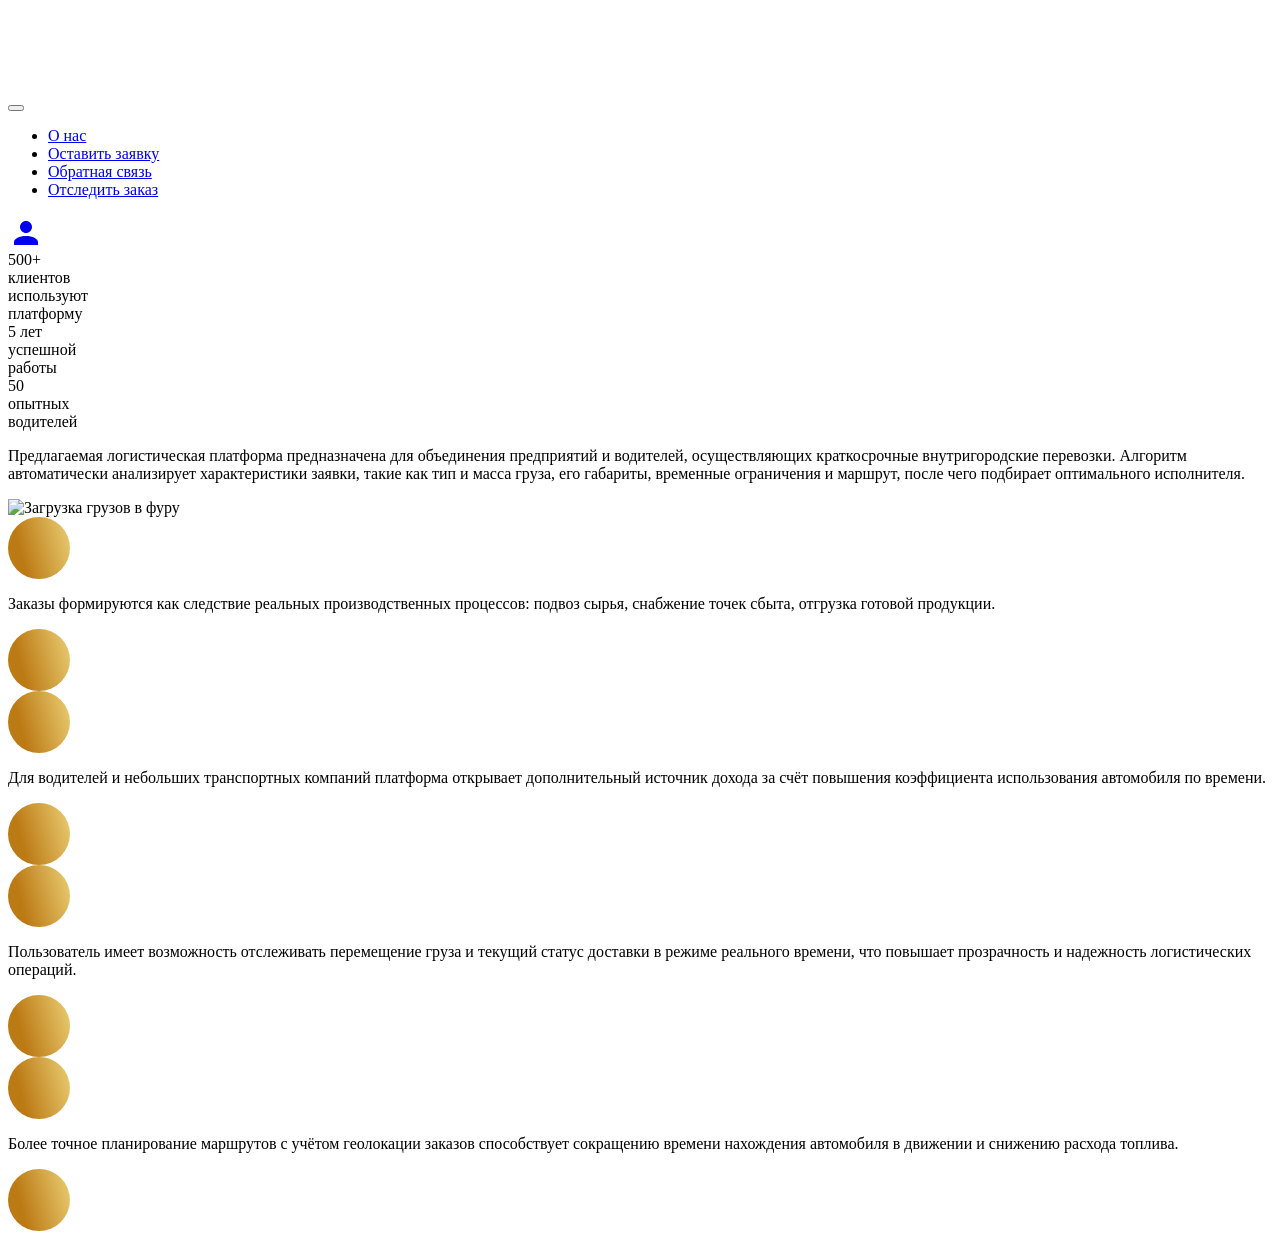
==== html/about.html @ cb7c7213 "Исправил пути к CSS файлам" ====
<base href="/smartlogistic2026/">
<!DOCTYPE html>
<html lang="ru">
<head>
    <meta charset="UTF-8">
    <meta name="viewport" content="width=device-width, initial-scale=1.0">
    <title>CityLogistics - О нас</title>
    <meta name="description" content="CityLogistics - платформа для объединения предприятий и водителей">
    <link rel="stylesheet" href="/css/style.css">
</head>
<body class="page-about">
    <!-- Шапка -->
    <div class="navbar-wrap">
        <a href="/index.html" class="navbar-logo-link">
            <div class="logo-container">
            <svg width="451" height="97" viewBox="0 0 451 97" fill="none" xmlns="http://www.w3.org/2000/svg">
<path d="M137.25 69.09C137.05 70.93 136.4 72.56 135.3 73.98C134.22 75.38 132.8 76.47 131.04 77.25C129.28 78.03 127.27 78.42 125.01 78.42C122.49 78.42 120.28 77.93 118.38 76.95C116.48 75.97 115 74.61 113.94 72.87C112.88 71.11 112.35 69.07 112.35 66.75C112.35 64.43 112.88 62.4 113.94 60.66C115 58.9 116.48 57.53 118.38 56.55C120.28 55.57 122.49 55.08 125.01 55.08C127.27 55.08 129.28 55.47 131.04 56.25C132.8 57.03 134.22 58.12 135.3 59.52C136.4 60.92 137.05 62.55 137.25 64.41H133.26C133.04 63.21 132.56 62.18 131.82 61.32C131.1 60.46 130.16 59.8 129 59.34C127.84 58.86 126.5 58.62 124.98 58.62C123.22 58.62 121.69 58.95 120.39 59.61C119.11 60.27 118.12 61.21 117.42 62.43C116.72 63.65 116.37 65.09 116.37 66.75C116.37 68.41 116.72 69.85 117.42 71.07C118.12 72.29 119.11 73.23 120.39 73.89C121.69 74.55 123.22 74.88 124.98 74.88C126.5 74.88 127.84 74.65 129 74.19C130.16 73.73 131.1 73.07 131.82 72.21C132.56 71.33 133.04 70.29 133.26 69.09H137.25ZM140.433 60.9L142.383 61.26L144.333 60.9V78H140.433V60.9ZM142.383 58.77C141.643 58.77 141.033 58.57 140.553 58.17C140.073 57.75 139.833 57.21 139.833 56.55C139.833 55.89 140.073 55.36 140.553 54.96C141.033 54.54 141.643 54.33 142.383 54.33C143.143 54.33 143.753 54.54 144.213 54.96C144.693 55.36 144.933 55.89 144.933 56.55C144.933 57.21 144.693 57.75 144.213 58.17C143.753 58.57 143.143 58.77 142.383 58.77ZM146.541 64.02V62.25L150.171 61.32L151.791 56.58H154.071V61.02H161.961V64.02H154.071V71.37C154.071 72.79 154.371 73.79 154.971 74.37C155.591 74.93 156.591 75.21 157.971 75.21C158.851 75.21 159.631 75.12 160.311 74.94C160.991 74.74 161.641 74.46 162.261 74.1V77.31C161.741 77.57 161.001 77.82 160.041 78.06C159.101 78.3 158.131 78.42 157.131 78.42C155.471 78.42 154.131 78.15 153.111 77.61C152.091 77.05 151.341 76.29 150.861 75.33C150.401 74.35 150.171 73.23 150.171 71.97V64.02H146.541ZM169.005 83.37C168.005 83.37 167.095 83.24 166.275 82.98C165.475 82.74 164.725 82.4 164.025 81.96V78.99C164.785 79.47 165.505 79.82 166.185 80.04C166.885 80.26 167.665 80.37 168.525 80.37C169.345 80.37 170.075 80.18 170.715 79.8C171.355 79.44 171.885 78.8 172.305 77.88L179.955 61.02H184.095L175.305 79.2C174.825 80.2 174.255 81 173.595 81.6C172.955 82.22 172.245 82.67 171.465 82.95C170.705 83.23 169.885 83.37 169.005 83.37ZM170.955 77.46L163.155 61.02H167.445L174.825 77.46H170.955ZM190.781 55.5V76.23L189.011 74.52H205.961V78H186.821V55.5H190.781ZM217.148 78.42C215.088 78.42 213.278 78.05 211.718 77.31C210.178 76.55 208.968 75.5 208.088 74.16C207.228 72.82 206.798 71.27 206.798 69.51C206.798 67.73 207.228 66.18 208.088 64.86C208.968 63.52 210.178 62.48 211.718 61.74C213.278 60.98 215.088 60.6 217.148 60.6C219.208 60.6 221.008 60.98 222.548 61.74C224.108 62.48 225.318 63.52 226.178 64.86C227.058 66.18 227.498 67.73 227.498 69.51C227.498 71.27 227.058 72.82 226.178 74.16C225.318 75.5 224.108 76.55 222.548 77.31C221.008 78.05 219.208 78.42 217.148 78.42ZM217.148 75.36C218.468 75.36 219.598 75.12 220.538 74.64C221.498 74.16 222.238 73.49 222.758 72.63C223.278 71.75 223.538 70.71 223.538 69.51C223.538 68.31 223.278 67.28 222.758 66.42C222.238 65.54 221.498 64.86 220.538 64.38C219.598 63.9 218.468 63.66 217.148 63.66C215.848 63.66 214.718 63.9 213.758 64.38C212.798 64.86 212.058 65.54 211.538 66.42C211.018 67.28 210.758 68.31 210.758 69.51C210.758 70.71 211.018 71.75 211.538 72.63C212.058 73.49 212.798 74.16 213.758 74.64C214.718 75.12 215.848 75.36 217.148 75.36ZM246.088 73.83V70.83L246.238 70.29V67.02L246.088 66.42V61.02H249.988V73.47C249.988 75.65 249.528 77.47 248.608 78.93C247.688 80.41 246.428 81.52 244.828 82.26C243.228 83 241.388 83.37 239.308 83.37C237.788 83.37 236.388 83.17 235.108 82.77C233.828 82.37 232.588 81.76 231.388 80.94V77.7C232.608 78.66 233.868 79.33 235.168 79.71C236.468 80.11 237.768 80.31 239.068 80.31C241.348 80.31 243.088 79.75 244.288 78.63C245.488 77.51 246.088 75.91 246.088 73.83ZM237.928 76.68C236.368 76.68 234.968 76.35 233.728 75.69C232.488 75.01 231.508 74.07 230.788 72.87C230.068 71.67 229.708 70.26 229.708 68.64C229.708 67.02 230.068 65.61 230.788 64.41C231.508 63.21 232.488 62.28 233.728 61.62C234.968 60.94 236.368 60.6 237.928 60.6C239.088 60.6 240.158 60.78 241.138 61.14C242.138 61.5 243.028 61.98 243.808 62.58C244.608 63.16 245.278 63.81 245.818 64.53C246.378 65.23 246.808 65.95 247.108 66.69C247.408 67.41 247.558 68.07 247.558 68.67C247.558 69.45 247.328 70.31 246.868 71.25C246.408 72.17 245.748 73.04 244.888 73.86C244.048 74.68 243.038 75.36 241.858 75.9C240.678 76.42 239.368 76.68 237.928 76.68ZM239.128 73.8C240.548 73.8 241.848 73.39 243.028 72.57C244.228 71.75 245.298 70.44 246.238 68.64C245.298 66.8 244.228 65.48 243.028 64.68C241.848 63.86 240.548 63.45 239.128 63.45C237.968 63.45 236.978 63.67 236.158 64.11C235.338 64.55 234.708 65.16 234.268 65.94C233.848 66.72 233.638 67.62 233.638 68.64C233.638 69.64 233.848 70.53 234.268 71.31C234.708 72.09 235.338 72.7 236.158 73.14C236.978 73.58 237.968 73.8 239.128 73.8ZM254.047 60.9L255.997 61.26L257.947 60.9V78H254.047V60.9ZM255.997 58.77C255.257 58.77 254.647 58.57 254.167 58.17C253.687 57.75 253.447 57.21 253.447 56.55C253.447 55.89 253.687 55.36 254.167 54.96C254.647 54.54 255.257 54.33 255.997 54.33C256.757 54.33 257.367 54.54 257.827 54.96C258.307 55.36 258.547 55.89 258.547 56.55C258.547 57.21 258.307 57.75 257.827 58.17C257.367 58.57 256.757 58.77 255.997 58.77ZM279.654 72.84C279.654 73.98 279.334 74.97 278.694 75.81C278.054 76.65 277.084 77.3 275.784 77.76C274.484 78.2 272.854 78.42 270.894 78.42C268.874 78.42 267.124 78.17 265.644 77.67C264.164 77.15 263.014 76.43 262.194 75.51C261.394 74.57 260.964 73.49 260.904 72.27H264.864C264.984 72.91 265.304 73.48 265.824 73.98C266.364 74.46 267.064 74.83 267.924 75.09C268.804 75.35 269.804 75.48 270.924 75.48C272.544 75.48 273.764 75.29 274.584 74.91C275.404 74.51 275.814 73.91 275.814 73.11C275.814 72.57 275.534 72.16 274.974 71.88C274.434 71.6 273.404 71.39 271.884 71.25L268.554 70.95C266.754 70.79 265.334 70.47 264.294 69.99C263.254 69.49 262.514 68.89 262.074 68.19C261.634 67.47 261.414 66.71 261.414 65.91C261.414 64.75 261.774 63.78 262.494 63C263.214 62.22 264.214 61.63 265.494 61.23C266.774 60.81 268.264 60.6 269.964 60.6C271.724 60.6 273.294 60.85 274.674 61.35C276.054 61.83 277.154 62.51 277.974 63.39C278.794 64.25 279.254 65.25 279.354 66.39H275.394C275.314 65.93 275.074 65.49 274.674 65.07C274.294 64.63 273.704 64.27 272.904 63.99C272.124 63.69 271.074 63.54 269.754 63.54C268.354 63.54 267.254 63.72 266.454 64.08C265.674 64.44 265.284 64.97 265.284 65.67C265.284 66.11 265.524 66.49 266.004 66.81C266.484 67.11 267.374 67.32 268.674 67.44L272.964 67.83C274.684 67.99 276.024 68.3 276.984 68.76C277.964 69.2 278.654 69.77 279.054 70.47C279.454 71.17 279.654 71.96 279.654 72.84ZM280.75 64.02V62.25L284.38 61.32L286 56.58H288.28V61.02H296.17V64.02H288.28V71.37C288.28 72.79 288.58 73.79 289.18 74.37C289.8 74.93 290.8 75.21 292.18 75.21C293.06 75.21 293.84 75.12 294.52 74.94C295.2 74.74 295.85 74.46 296.47 74.1V77.31C295.95 77.57 295.21 77.82 294.25 78.06C293.31 78.3 292.34 78.42 291.34 78.42C289.68 78.42 288.34 78.15 287.32 77.61C286.3 77.05 285.55 76.29 285.07 75.33C284.61 74.35 284.38 73.23 284.38 71.97V64.02H280.75ZM299.31 60.9L301.26 61.26L303.21 60.9V78H299.31V60.9ZM301.26 58.77C300.52 58.77 299.91 58.57 299.43 58.17C298.95 57.75 298.71 57.21 298.71 56.55C298.71 55.89 298.95 55.36 299.43 54.96C299.91 54.54 300.52 54.33 301.26 54.33C302.02 54.33 302.63 54.54 303.09 54.96C303.57 55.36 303.81 55.89 303.81 56.55C303.81 57.21 303.57 57.75 303.09 58.17C302.63 58.57 302.02 58.77 301.26 58.77ZM326.088 71.31C325.888 72.71 325.338 73.95 324.438 75.03C323.538 76.09 322.388 76.92 320.988 77.52C319.588 78.12 318.028 78.42 316.308 78.42C314.348 78.42 312.618 78.05 311.118 77.31C309.638 76.55 308.478 75.5 307.638 74.16C306.798 72.82 306.378 71.27 306.378 69.51C306.378 67.75 306.798 66.2 307.638 64.86C308.478 63.52 309.638 62.48 311.118 61.74C312.618 60.98 314.348 60.6 316.308 60.6C318.028 60.6 319.588 60.9 320.988 61.5C322.388 62.1 323.538 62.94 324.438 64.02C325.338 65.08 325.888 66.32 326.088 67.74H322.158C321.878 66.46 321.208 65.46 320.148 64.74C319.088 64.02 317.808 63.66 316.308 63.66C315.108 63.66 314.058 63.9 313.158 64.38C312.258 64.84 311.558 65.51 311.058 66.39C310.578 67.25 310.338 68.29 310.338 69.51C310.338 70.71 310.578 71.75 311.058 72.63C311.558 73.51 312.258 74.19 313.158 74.67C314.058 75.13 315.108 75.36 316.308 75.36C317.828 75.36 319.118 74.99 320.178 74.25C321.238 73.51 321.898 72.53 322.158 71.31H326.088ZM346.627 72.84C346.627 73.98 346.307 74.97 345.667 75.81C345.027 76.65 344.057 77.3 342.757 77.76C341.457 78.2 339.827 78.42 337.867 78.42C335.847 78.42 334.097 78.17 332.617 77.67C331.137 77.15 329.987 76.43 329.167 75.51C328.367 74.57 327.937 73.49 327.877 72.27H331.837C331.957 72.91 332.277 73.48 332.797 73.98C333.337 74.46 334.037 74.83 334.897 75.09C335.777 75.35 336.777 75.48 337.897 75.48C339.517 75.48 340.737 75.29 341.557 74.91C342.377 74.51 342.787 73.91 342.787 73.11C342.787 72.57 342.507 72.16 341.947 71.88C341.407 71.6 340.377 71.39 338.857 71.25L335.527 70.95C333.727 70.79 332.307 70.47 331.267 69.99C330.227 69.49 329.487 68.89 329.047 68.19C328.607 67.47 328.387 66.71 328.387 65.91C328.387 64.75 328.747 63.78 329.467 63C330.187 62.22 331.187 61.63 332.467 61.23C333.747 60.81 335.237 60.6 336.937 60.6C338.697 60.6 340.267 60.85 341.647 61.35C343.027 61.83 344.127 62.51 344.947 63.39C345.767 64.25 346.227 65.25 346.327 66.39H342.367C342.287 65.93 342.047 65.49 341.647 65.07C341.267 64.63 340.677 64.27 339.877 63.99C339.097 63.69 338.047 63.54 336.727 63.54C335.327 63.54 334.227 63.72 333.427 64.08C332.647 64.44 332.257 64.97 332.257 65.67C332.257 66.11 332.497 66.49 332.977 66.81C333.457 67.11 334.347 67.32 335.647 67.44L339.937 67.83C341.657 67.99 342.997 68.3 343.957 68.76C344.937 69.2 345.627 69.77 346.027 70.47C346.427 71.17 346.627 71.96 346.627 72.84Z" fill="white"/>
<path d="M2.98237 91.7576H450.017" stroke="white" stroke-width="5"/>
<path d="M406.25 80.4791C408.29 80.4791 409.938 78.8321 409.938 76.7916C409.938 74.7512 408.29 73.1041 406.25 73.1041C404.21 73.1041 402.563 74.7512 402.563 76.7916C402.563 78.8321 404.21 80.4791 406.25 80.4791ZM409.938 58.3541H403.792V64.5H414.756L409.938 58.3541ZM376.75 80.4791C378.79 80.4791 380.438 78.8321 380.438 76.7916C380.438 74.7512 378.79 73.1041 376.75 73.1041C374.71 73.1041 373.063 74.7512 373.063 76.7916C373.063 78.8321 374.71 80.4791 376.75 80.4791ZM411.167 54.6666L418.542 64.5V76.7916H413.625C413.625 80.8725 410.331 84.1666 406.25 84.1666C402.169 84.1666 398.875 80.8725 398.875 76.7916H384.125C384.125 80.8725 380.831 84.1666 376.75 84.1666C372.669 84.1666 369.375 80.8725 369.375 76.7916H364.458V49.75C364.458 47.0212 366.646 44.8333 369.375 44.8333H403.792V54.6666H411.167ZM369.375 49.75V71.875H371.243C372.595 70.3754 374.562 69.4166 376.75 69.4166C378.938 69.4166 380.905 70.3754 382.257 71.875H398.875V49.75H369.375Z" fill="white"/>
<path d="M88.2852 30.0291V22.9238C88.2854 22.5506 88.212 22.1809 88.0692 21.8361C87.9265 21.4912 87.7172 21.1778 87.4533 20.9139C87.1893 20.65 86.876 20.4407 86.5311 20.2979C86.1862 20.1552 85.8166 20.0818 85.4434 20.082H81.1799V4.45288C81.1799 4.07604 81.0302 3.71462 80.7637 3.44815C80.4973 3.18168 80.1359 3.03198 79.759 3.03198C79.3822 3.03198 79.0208 3.18168 78.7543 3.44815C78.4878 3.71462 78.3381 4.07604 78.3381 4.45288V13.7467C77.2323 12.7493 75.8836 12.0603 74.4273 11.7491C72.971 11.4378 71.4585 11.5152 70.0416 11.9734C69.1119 10.9514 67.9798 10.1341 66.7172 9.57335C65.4545 9.01262 64.089 8.72076 62.7075 8.71633C60.8235 8.71129 58.9773 9.24492 57.3865 10.2543C55.7958 11.2637 54.5267 12.7068 53.7289 14.4136C51.9275 14.5309 50.238 15.3286 49.0029 16.6451C47.7677 17.9616 47.0792 19.6984 47.0768 21.5037C47.0788 23.3875 47.8281 25.1936 49.1601 26.5256C50.4922 27.8577 52.2983 28.6069 54.1821 28.6089H71.2344V30.0306C69.7282 30.0346 68.2849 30.6347 67.2199 31.6997C66.1549 32.7647 65.5548 34.208 65.5508 35.7142V45.6612H54.1836C51.6616 45.6612 49.9201 46.9177 49.9201 49.5518V33.3195C49.9201 31.7341 49.0153 29.5228 47.9104 28.4043L37.7209 18.0799C37.2103 17.5634 36.5197 17.2644 35.7937 17.2455C35.0677 17.2266 34.3625 17.4892 33.8257 17.9783C31.8962 16.575 29.5717 15.8189 27.1858 15.8186C24.2949 15.825 21.5146 16.9297 19.4076 18.9089C18.6965 18.7434 17.9688 18.66 17.2387 18.6604C15.3035 18.6658 13.4115 19.2334 11.7928 20.294C10.1741 21.3547 8.89834 22.8628 8.12072 24.6349C6.65239 25.0724 5.36423 25.9716 4.44741 27.1991C3.53059 28.4267 3.03397 29.9171 3.03125 31.4492C3.03326 33.333 3.78249 35.1391 5.11454 36.4711C6.4466 37.8032 8.25269 38.5524 10.1365 38.5544H21.5037V51.3433H8.71484C7.20869 51.3473 5.76537 51.9474 4.70036 53.0124C3.63534 54.0774 3.03525 55.5207 3.03125 57.0269V93.9687H52.7635V54.1366C52.7635 53.3818 53.2772 52.7634 53.9017 52.7634H54.47C55.0945 52.7634 55.6053 53.3818 55.6053 54.1366V93.9687H59.8672V54.1366C59.8672 53.3818 60.381 52.7634 61.0054 52.7634H61.5738C62.1982 52.7634 62.709 53.3818 62.709 54.1366V93.9687H93.9688V35.7126C93.9648 34.2065 93.3647 32.7632 92.2996 31.6982C91.2346 30.6331 89.7913 30.0331 88.2852 30.0291ZM16.5294 85.4433C16.5286 85.8201 16.3786 86.1813 16.1121 86.4477C15.8457 86.7141 15.4846 86.8642 15.1078 86.865H10.8458C10.469 86.8642 10.1079 86.7141 9.84143 86.4477C9.575 86.1813 9.42496 85.8201 9.42416 85.4433V82.6015C9.42496 82.2247 9.575 81.8636 9.84143 81.5972C10.1079 81.3307 10.469 81.1807 10.8458 81.1799H15.1093C15.4861 81.1807 15.8472 81.3307 16.1136 81.5972C16.3801 81.8636 16.5301 82.2247 16.5309 82.6015L16.5294 85.4433ZM16.5294 74.0761C16.5286 74.4529 16.3786 74.8141 16.1121 75.0805C15.8457 75.347 15.4846 75.497 15.1078 75.4978H10.8458C10.469 75.497 10.1079 75.347 9.84143 75.0805C9.575 74.8141 9.42496 74.4529 9.42416 74.0761V71.2344C9.42496 70.8576 9.575 70.4964 9.84143 70.23C10.1079 69.9635 10.469 69.8135 10.8458 69.8127H15.1093C15.4861 69.8135 15.8472 69.9635 16.1136 70.23C16.3801 70.4964 16.5301 70.8576 16.5309 71.2344L16.5294 74.0761ZM16.5294 62.709C16.5286 63.0858 16.3786 63.4469 16.1121 63.7133C15.8457 63.9798 15.4846 64.1298 15.1078 64.1306H10.8458C10.469 64.1298 10.1079 63.9798 9.84143 63.7133C9.575 63.4469 9.42496 63.0858 9.42416 62.709V59.8672C9.42496 59.4904 9.575 59.1292 9.84143 58.8628C10.1079 58.5963 10.469 58.4463 10.8458 58.4455H15.1093C15.4861 58.4463 15.8472 58.5963 16.1136 58.8628C16.3801 59.1292 16.5301 59.4904 16.5309 59.8672L16.5294 62.709ZM10.1365 35.7126C9.02544 35.683 7.96984 35.2208 7.19447 34.4245C6.4191 33.6282 5.98522 32.5606 5.98522 31.4492C5.98522 30.3377 6.4191 29.2702 7.19447 28.4739C7.96984 27.6776 9.02544 27.2154 10.1365 27.1857H10.282C10.6091 25.5813 11.4805 24.1391 12.7488 23.1034C14.0171 22.0677 15.6043 21.502 17.2418 21.5021C18.333 21.5021 19.3545 21.7689 20.2775 22.2069C21.065 21.1092 22.1026 20.215 23.3045 19.5982C24.5064 18.9815 25.8379 18.66 27.1888 18.6604C28.8878 18.6604 30.4641 19.162 31.7933 20.0184L23.5149 28.4043C22.41 29.5228 21.5052 31.7341 21.5052 33.3195V35.7111L10.1365 35.7126ZM45.6582 85.4433C45.6574 85.8201 45.5074 86.1813 45.2409 86.4477C44.9745 86.7141 44.6133 86.8642 44.2365 86.865H27.1858C26.809 86.8642 26.4478 86.7141 26.1814 86.4477C25.9149 86.1813 25.7649 85.8201 25.7641 85.4433V82.6015C25.7649 82.2247 25.9149 81.8636 26.1814 81.5972C26.4478 81.3307 26.809 81.1807 27.1858 81.1799H44.2365C44.6133 81.1807 44.9745 81.3307 45.2409 81.5972C45.5074 81.8636 45.6574 82.2247 45.6582 82.6015V85.4433ZM45.6582 74.0761C45.6574 74.4529 45.5074 74.8141 45.2409 75.0805C44.9745 75.347 44.6133 75.497 44.2365 75.4978H27.1858C26.809 75.497 26.4478 75.347 26.1814 75.0805C25.9149 74.8141 25.7649 74.4529 25.7641 74.0761V71.2344C25.7649 70.8576 25.9149 70.4964 26.1814 70.23C26.4478 69.9635 26.809 69.8135 27.1858 69.8127H44.2365C44.6133 69.8135 44.9745 69.9635 45.2409 70.23C45.5074 70.4964 45.6574 70.8576 45.6582 71.2344V74.0761ZM45.6582 62.709C45.6574 63.0858 45.5074 63.4469 45.2409 63.7133C44.9745 63.9798 44.6133 64.1298 44.2365 64.1306H27.1858C26.809 64.1298 26.4478 63.9798 26.1814 63.7133C25.9149 63.4469 25.7649 63.0858 25.7641 62.709V59.8672C25.7649 59.4904 25.9149 59.1292 26.1814 58.8628C26.4478 58.5963 26.809 58.4463 27.1858 58.4455H44.2365C44.6133 58.4463 44.9745 58.5963 45.2409 58.8628C45.5074 59.1292 45.6574 59.4904 45.6582 59.8672V62.709ZM45.6582 51.3418C45.6574 51.7186 45.5074 52.0797 45.2409 52.3461C44.9745 52.6126 44.6133 52.7626 44.2365 52.7634H27.1858C26.809 52.7626 26.4478 52.6126 26.1814 52.3461C25.9149 52.0797 25.7649 51.7186 25.7641 51.3418V48.5C25.7649 48.1232 25.9149 47.762 26.1814 47.4956C26.4478 47.2292 26.809 47.0791 27.1858 47.0783H44.2365C44.6133 47.0791 44.9745 47.2292 45.2409 47.4956C45.5074 47.762 45.6574 48.1232 45.6582 48.5V51.3418ZM45.6582 39.9746C45.6574 40.3514 45.5074 40.7125 45.2409 40.979C44.9745 41.2454 44.6133 41.3954 44.2365 41.3962H27.1858C26.809 41.3954 26.4478 41.2454 26.1814 40.979C25.9149 40.7125 25.7649 40.3514 25.7641 39.9746V37.1328C25.7649 36.756 25.9149 36.3948 26.1814 36.1284C26.4478 35.862 26.809 35.7119 27.1858 35.7111H44.2365C44.6133 35.7119 44.9745 35.862 45.2409 36.1284C45.5074 36.3948 45.6574 36.756 45.6582 37.1328V39.9746ZM54.1836 25.7656C53.0725 25.736 52.0169 25.2738 51.2416 24.4775C50.4662 23.6811 50.0323 22.6136 50.0323 21.5021C50.0323 20.3907 50.4662 19.3231 51.2416 18.5268C52.0169 17.7305 53.0725 17.2683 54.1836 17.2387C54.7277 17.2387 55.24 17.3493 55.7189 17.5358C56.2585 14.1498 59.173 11.5551 62.709 11.5551C64.0581 11.5575 65.3786 11.9446 66.5155 12.6711C67.6525 13.3975 68.5586 14.4331 69.1277 15.6564C70.1248 14.845 71.3705 14.4009 72.656 14.3984C74.1634 14.3984 75.6091 14.9972 76.6749 16.0631C77.7408 17.129 78.3396 18.5746 78.3396 20.082H74.0762C73.3226 20.0824 72.6 20.3819 72.0672 20.9148C71.5343 21.4476 71.2348 22.1702 71.2344 22.9238V25.7656H54.1836ZM77.6288 88.2851C77.628 88.6619 77.478 89.0231 77.2115 89.2895C76.9451 89.5559 76.5839 89.706 76.2071 89.7068H71.9437C71.5669 89.706 71.2057 89.5559 70.9393 89.2895C70.6729 89.0231 70.5228 88.6619 70.522 88.2851V85.4433C70.5228 85.0665 70.6729 84.7054 70.9393 84.439C71.2057 84.1725 71.5669 84.0225 71.9437 84.0217H76.2071C76.5839 84.0225 76.9451 84.1725 77.2115 84.439C77.478 84.7054 77.628 85.0665 77.6288 85.4433V88.2851ZM77.6288 78.3396C77.628 78.7164 77.478 79.0775 77.2115 79.344C76.9451 79.6104 76.5839 79.7605 76.2071 79.7613H71.9437C71.5669 79.7605 71.2057 79.6104 70.9393 79.344C70.6729 79.0775 70.5228 78.7164 70.522 78.3396V75.4978C70.5228 75.121 70.6729 74.7599 70.9393 74.4934C71.2057 74.227 71.5669 74.077 71.9437 74.0761H76.2071C76.5839 74.077 76.9451 74.227 77.2115 74.4934C77.478 74.7599 77.628 75.121 77.6288 75.4978V78.3396ZM77.6288 68.3926C77.628 68.7694 77.478 69.1305 77.2115 69.3969C76.9451 69.6634 76.5839 69.8134 76.2071 69.8142H71.9437C71.5669 69.8134 71.2057 69.6634 70.9393 69.3969C70.6729 69.1305 70.5228 68.7694 70.522 68.3926V65.5508C70.5228 65.174 70.6729 64.8128 70.9393 64.5464C71.2057 64.2799 71.5669 64.1299 71.9437 64.1291H76.2071C76.5839 64.1299 76.9451 64.2799 77.2115 64.5464C77.478 64.8128 77.628 65.174 77.6288 65.5508V68.3926ZM77.6288 58.447C77.628 58.8238 77.478 59.185 77.2115 59.4514C76.9451 59.7178 76.5839 59.8679 76.2071 59.8687H71.9437C71.5669 59.8679 71.2057 59.7178 70.9393 59.4514C70.6729 59.185 70.5228 58.8238 70.522 58.447V55.6052C70.5228 55.2284 70.6729 54.8673 70.9393 54.6008C71.2057 54.3344 71.5669 54.1844 71.9437 54.1836H76.2071C76.5839 54.1844 76.9451 54.3344 77.2115 54.6008C77.478 54.8673 77.628 55.2284 77.6288 55.6052V58.447ZM77.6288 48.5C77.628 48.8768 77.478 49.2379 77.2115 49.5044C76.9451 49.7708 76.5839 49.9208 76.2071 49.9216H71.9437C71.5669 49.9208 71.2057 49.7708 70.9393 49.5044C70.6729 49.2379 70.5228 48.8768 70.522 48.5V45.6582C70.5228 45.2814 70.6729 44.9202 70.9393 44.6538C71.2057 44.3874 71.5669 44.2373 71.9437 44.2365H76.2071C76.5839 44.2373 76.9451 44.3874 77.2115 44.6538C77.478 44.9202 77.628 45.2814 77.6288 45.6582V48.5ZM77.6288 38.5544C77.628 38.9312 77.478 39.2924 77.2115 39.5588C76.9451 39.8253 76.5839 39.9753 76.2071 39.9761H71.9437C71.5669 39.9753 71.2057 39.8253 70.9393 39.5588C70.6729 39.2924 70.5228 38.9312 70.522 38.5544V35.7126C70.5228 35.3358 70.6729 34.9747 70.9393 34.7083C71.2057 34.4418 71.5669 34.2918 71.9437 34.291H76.2071C76.5839 34.2918 76.9451 34.4418 77.2115 34.7083C77.478 34.9747 77.628 35.3358 77.6288 35.7126V38.5544ZM88.996 88.2851C88.9952 88.6619 88.8451 89.0231 88.5787 89.2895C88.3123 89.5559 87.9511 89.706 87.5743 89.7068H83.3109C82.9341 89.706 82.5729 89.5559 82.3065 89.2895C82.0401 89.0231 81.89 88.6619 81.8892 88.2851V85.4433C81.89 85.0665 82.0401 84.7054 82.3065 84.439C82.5729 84.1725 82.9341 84.0225 83.3109 84.0217H87.5743C87.9511 84.0225 88.3123 84.1725 88.5787 84.439C88.8451 84.7054 88.9952 85.0665 88.996 85.4433V88.2851ZM88.996 78.3396C88.9952 78.7164 88.8451 79.0775 88.5787 79.344C88.3123 79.6104 87.9511 79.7605 87.5743 79.7613H83.3109C82.9341 79.7605 82.5729 79.6104 82.3065 79.344C82.0401 79.0775 81.89 78.7164 81.8892 78.3396V75.4978C81.89 75.121 82.0401 74.7599 82.3065 74.4934C82.5729 74.227 82.9341 74.077 83.3109 74.0761H87.5743C87.9511 74.077 88.3123 74.227 88.5787 74.4934C88.8451 74.7599 88.9952 75.121 88.996 75.4978V78.3396ZM88.996 68.3926C88.9952 68.7694 88.8451 69.1305 88.5787 69.3969C88.3123 69.6634 87.9511 69.8134 87.5743 69.8142H83.3109C82.9341 69.8134 82.5729 69.6634 82.3065 69.3969C82.0401 69.1305 81.89 68.7694 81.8892 68.3926V65.5508C81.89 65.174 82.0401 64.8128 82.3065 64.5464C82.5729 64.2799 82.9341 64.1299 83.3109 64.1291H87.5743C87.9511 64.1299 88.3123 64.2799 88.5787 64.5464C88.8451 64.8128 88.9952 65.174 88.996 65.5508V68.3926ZM88.996 58.447C88.9952 58.8238 88.8451 59.185 88.5787 59.4514C88.3123 59.7178 87.9511 59.8679 87.5743 59.8687H83.3109C82.9341 59.8679 82.5729 59.7178 82.3065 59.4514C82.0401 59.185 81.89 58.8238 81.8892 58.447V55.6052C81.89 55.2284 82.0401 54.8673 82.3065 54.6008C82.5729 54.3344 82.9341 54.1844 83.3109 54.1836H87.5743C87.9511 54.1844 88.3123 54.3344 88.5787 54.6008C88.8451 54.8673 88.9952 55.2284 88.996 55.6052V58.447ZM88.996 48.5C88.9952 48.8768 88.8451 49.2379 88.5787 49.5044C88.3123 49.7708 87.9511 49.9208 87.5743 49.9216H83.3109C82.9341 49.9208 82.5729 49.7708 82.3065 49.5044C82.0401 49.2379 81.89 48.8768 81.8892 48.5V45.6582C81.89 45.2814 82.0401 44.9202 82.3065 44.6538C82.5729 44.3874 82.9341 44.2373 83.3109 44.2365H87.5743C87.9511 44.2373 88.3123 44.3874 88.5787 44.6538C88.8451 44.9202 88.9952 45.2814 88.996 45.6582V48.5ZM88.996 38.5544C88.9952 38.9312 88.8451 39.2924 88.5787 39.5588C88.3123 39.8253 87.9511 39.9753 87.5743 39.9761H83.3109C82.9341 39.9753 82.5729 39.8253 82.3065 39.5588C82.0401 39.2924 81.89 38.9312 81.8892 38.5544V35.7126C81.89 35.3358 82.0401 34.9747 82.3065 34.7083C82.5729 34.4418 82.9341 34.2918 83.3109 34.291H87.5743C87.9511 34.2918 88.3123 34.4418 88.5787 34.7083C88.8451 34.9747 88.9952 35.3358 88.996 35.7126V38.5544Z" fill="white"/>
</svg>
            </div>
        </a>
          <button class="burger-menu" id="burgerButton" aria-label="Меню">
    <span></span>
    <span></span>
    <span></span>
  </button>
        <nav class="navbar" id="navbar">
            <div class="container">
                <ul class="navbar-menu">
                         

                <li><a href="/html/about.html" class="active">О нас</a></li>
                    <li><a href="/html/order.html">Оставить заявку</a></li>
          <li><a href="/html/information.html">Обратная связь</a></li>                    <li><a href="/html/order-status.html">Отследить заказ</a></li>
                </ul>
                <a href="/html/profile.html" class="navbar-profile">
                    <svg width="36" height="36" viewBox="0 0 36 36" fill="none">
                        <path d="M18 6C19.5913 6 21.1174 6.63214 22.2426 7.75736C23.3679 8.88258 24 10.4087 24 12C24 13.5913 23.3679 15.1174 22.2426 16.2426C21.1174 17.3679 19.5913 18 18 18C16.4087 18 14.8826 17.3679 13.7574 16.2426C12.6321 15.1174 12 13.5913 12 12C12 10.4087 12.6321 8.88258 13.7574 7.75736C14.8826 6.63214 16.4087 6 18 6ZM18 21C24.63 21 30 23.685 30 27V30H6V27C6 23.685 11.37 21 18 21Z" fill="currentColor"/>
                    </svg>
                </a>
            </div>
        </nav>
    </div>

    <!-- Основной контент -->
    <main class="page-about">
        <div class="about-container">
            <!-- Заголовок -->
            <div class="about-header">
                <div class="about-logo-section">
                    <!-- Блок статистики -->
                    <div class="stats-block">
                        <div class="stat-item">
                            <div class="stat-number">500+</div>
                            <div class="stat-text">клиентов<br>используют<br>платформу</div>
                        </div>
                        <div class="stat-item">
                            <div class="stat-number">5 лет</div>
                            <div class="stat-text">успешной<br>работы</div>
                        </div>
                        <div class="stat-item">
                            <div class="stat-number">50</div>
                            <div class="stat-text">опытных<br>водителей</div>
                        </div>
                    </div>
                </div>

                <div class="about-description">
                    <p>
                        Предлагаемая логистическая платформа предназначена для объединения предприятий и водителей, осуществляющих краткосрочные внутригородские перевозки. Алгоритм автоматически анализирует характеристики заявки, такие как тип и масса груза, его габариты, временные ограничения и маршрут, после чего подбирает оптимального исполнителя.
                    </p>
                </div>
            </div>

            <!-- Основной контент с изображением и карточками -->
            <div class="about-content">
                <!-- Центральное изображение -->
                <div class="central-image">
                    <img src="/img/image copy.png" alt="Загрузка грузов в фуру">
                </div>

                <!-- Карточки -->
                <div class="feature-cards-wrapper">
                    <!-- Карточка 1 - Слева -->
                    <div class="feature-card feature-card-1">
                        <div class="yellow-circle"><svg width="62" height="62" viewBox="0 0 62 62" fill="none" xmlns="http://www.w3.org/2000/svg">
<circle cx="31" cy="31" r="31" fill="url(#paint0_linear_4_46)"/>
<defs>
<linearGradient id="paint0_linear_4_46" x1="98.5" y1="41" x2="20" y2="62" gradientUnits="userSpaceOnUse">
<stop stop-color="#FFF49F"/>
<stop offset="1" stop-color="#BC7A15"/>
</linearGradient>
</defs>
</svg>
</div>
                        <p>
                            Заказы формируются как следствие реальных производственных процессов: подвоз сырья, снабжение точек сбыта, отгрузка готовой продукции.
                        </p>
                        <div class="plus-button">
                            <div class="yellow-circle-small"><svg width="62" height="62" viewBox="0 0 62 62" fill="none" xmlns="http://www.w3.org/2000/svg">
<circle cx="31" cy="31" r="31" fill="url(#paint0_linear_4_46)"/>
<defs>
<linearGradient id="paint0_linear_4_46" x1="98.5" y1="41" x2="20" y2="62" gradientUnits="userSpaceOnUse">
<stop stop-color="#FFF49F"/>
<stop offset="1" stop-color="#BC7A15"/>
</linearGradient>
</defs>
</svg>
</div>
                        </div>
                    </div>

                    <!-- Карточка 2 - Справа вверху -->
                    <div class="feature-card feature-card-2">
                        <div class="yellow-circle"><svg width="62" height="62" viewBox="0 0 62 62" fill="none" xmlns="http://www.w3.org/2000/svg">
<circle cx="31" cy="31" r="31" fill="url(#paint0_linear_4_46)"/>
<defs>
<linearGradient id="paint0_linear_4_46" x1="98.5" y1="41" x2="20" y2="62" gradientUnits="userSpaceOnUse">
<stop stop-color="#FFF49F"/>
<stop offset="1" stop-color="#BC7A15"/>
</linearGradient>
</defs>
</svg>
</div>
                        <p>
                            Для водителей и небольших транспортных компаний платформа открывает дополнительный источник дохода за счёт повышения коэффициента использования автомобиля по времени.
                        </p>
                        <div class="plus-button">
                            <div class="yellow-circle-small"><svg width="62" height="62" viewBox="0 0 62 62" fill="none" xmlns="http://www.w3.org/2000/svg">
<circle cx="31" cy="31" r="31" fill="url(#paint0_linear_4_46)"/>
<defs>
<linearGradient id="paint0_linear_4_46" x1="98.5" y1="41" x2="20" y2="62" gradientUnits="userSpaceOnUse">
<stop stop-color="#FFF49F"/>
<stop offset="1" stop-color="#BC7A15"/>
</linearGradient>
</defs>
</svg>
</div>
                        </div>
                    </div>

                    <!-- Карточка 3 - Снизу по центру -->
                    <div class="feature-card feature-card-3">
                        <div class="yellow-circle"><svg width="62" height="62" viewBox="0 0 62 62" fill="none" xmlns="http://www.w3.org/2000/svg">
<circle cx="31" cy="31" r="31" fill="url(#paint0_linear_4_46)"/>
<defs>
<linearGradient id="paint0_linear_4_46" x1="98.5" y1="41" x2="20" y2="62" gradientUnits="userSpaceOnUse">
<stop stop-color="#FFF49F"/>
<stop offset="1" stop-color="#BC7A15"/>
</linearGradient>
</defs>
</svg>
</div>
                        <p>
                            Пользователь имеет возможность отслеживать перемещение груза и текущий статус доставки в режиме реального времени, что повышает прозрачность и надежность логистических операций.
                        </p>
                        <div class="plus-button">
                            <div class="yellow-circle-small"><svg width="62" height="62" viewBox="0 0 62 62" fill="none" xmlns="http://www.w3.org/2000/svg">
<circle cx="31" cy="31" r="31" fill="url(#paint0_linear_4_46)"/>
<defs>
<linearGradient id="paint0_linear_4_46" x1="98.5" y1="41" x2="20" y2="62" gradientUnits="userSpaceOnUse">
<stop stop-color="#FFF49F"/>
<stop offset="1" stop-color="#BC7A15"/>
</linearGradient>
</defs>
</svg>
</div>
                        </div>
                    </div>

                    <!-- Карточка 4 - Справа внизу -->
                    <div class="feature-card feature-card-4">
                        <div class="yellow-circle"><svg width="62" height="62" viewBox="0 0 62 62" fill="none" xmlns="http://www.w3.org/2000/svg">
<circle cx="31" cy="31" r="31" fill="url(#paint0_linear_4_46)"/>
<defs>
<linearGradient id="paint0_linear_4_46" x1="98.5" y1="41" x2="20" y2="62" gradientUnits="userSpaceOnUse">
<stop stop-color="#FFF49F"/>
<stop offset="1" stop-color="#BC7A15"/>
</linearGradient>
</defs>
</svg>
</div>
                        <p>
                            Более точное планирование маршрутов с учётом геолокации заказов способствует сокращению времени нахождения автомобиля в движении и снижению расхода топлива.
                        </p>
                        <div class="plus-button">
                            <div class="yellow-circle-small"><svg width="62" height="62" viewBox="0 0 62 62" fill="none" xmlns="http://www.w3.org/2000/svg">
<circle cx="31" cy="31" r="31" fill="url(#paint0_linear_4_46)"/>
<defs>
<linearGradient id="paint0_linear_4_46" x1="98.5" y1="41" x2="20" y2="62" gradientUnits="userSpaceOnUse">
<stop stop-color="#FFF49F"/>
<stop offset="1" stop-color="#BC7A15"/>
</linearGradient>
</defs>
</svg>
</div>
                        </div>
                    </div>
                </div>
            </div>
        </div>
    </main>
    <script src="/js/script.js"></script>
    <script src="/js/burger.js"></script>
</body>
</html>
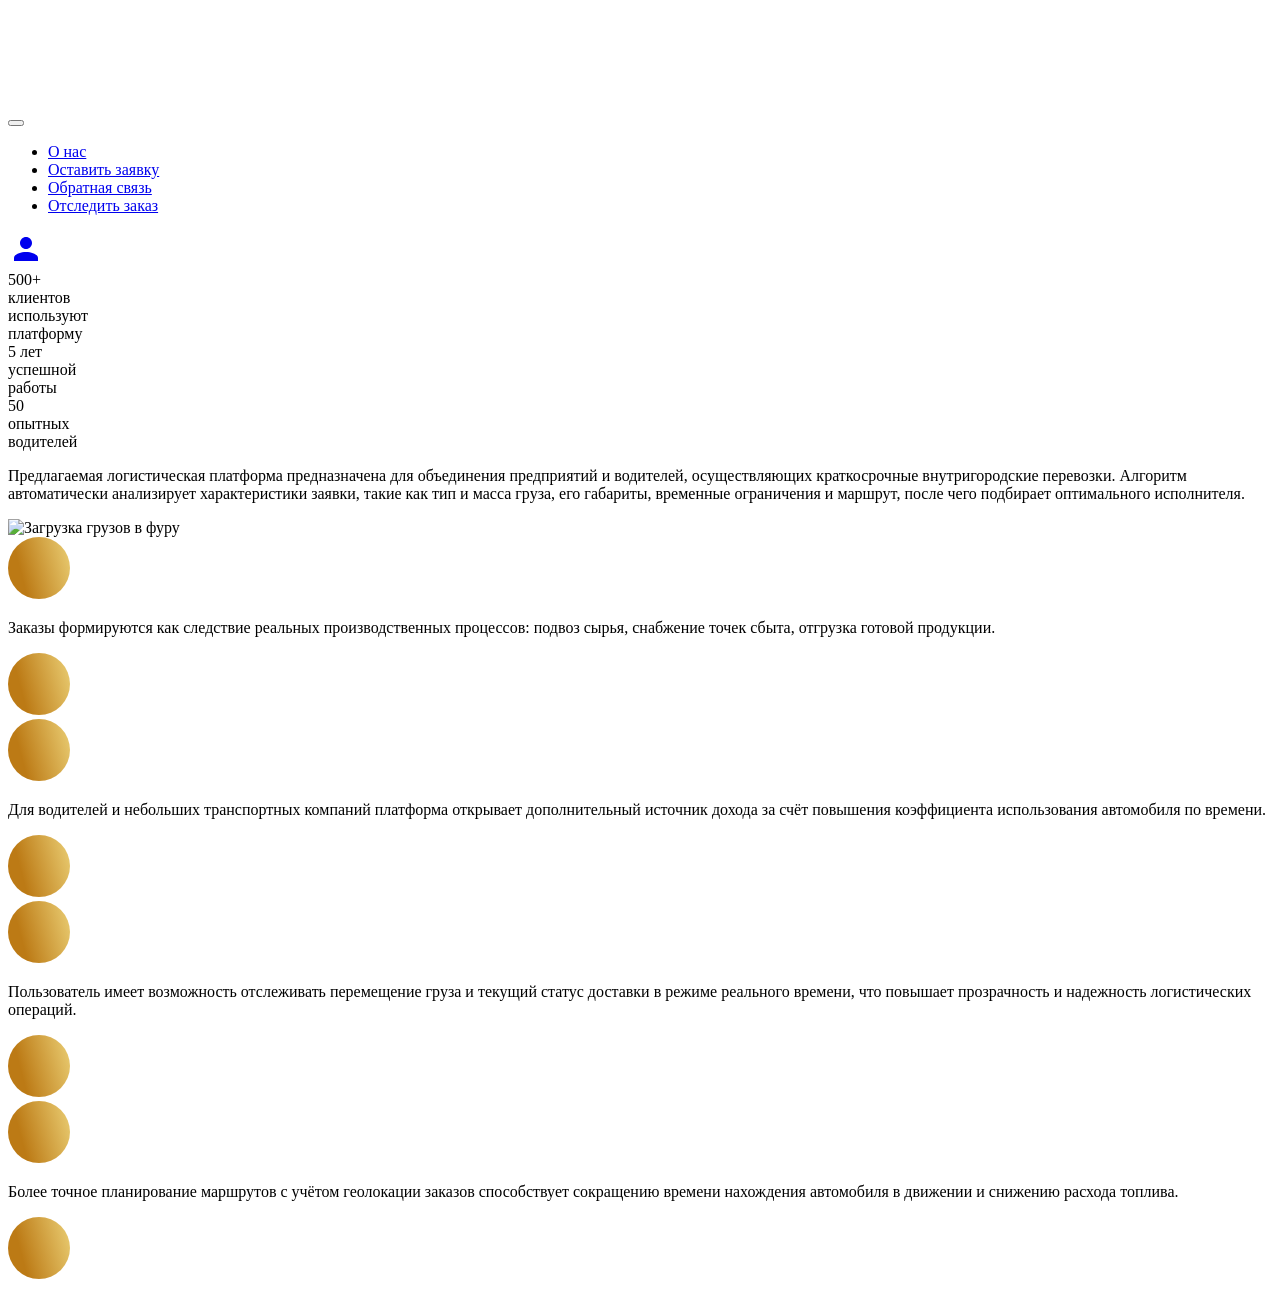
==== commit f2d277c7: "Исправил пути к CSS файлам 2" ====
--- a/html/about.html
+++ b/html/about.html
@@ -1,7 +1,7 @@
-<base href="/smartlogistic2026/">
 <!DOCTYPE html>
 <html lang="ru">
 <head>
+    <base href="/smartlogistic2026/">
     <meta charset="UTF-8">
     <meta name="viewport" content="width=device-width, initial-scale=1.0">
     <title>CityLogistics - О нас</title>
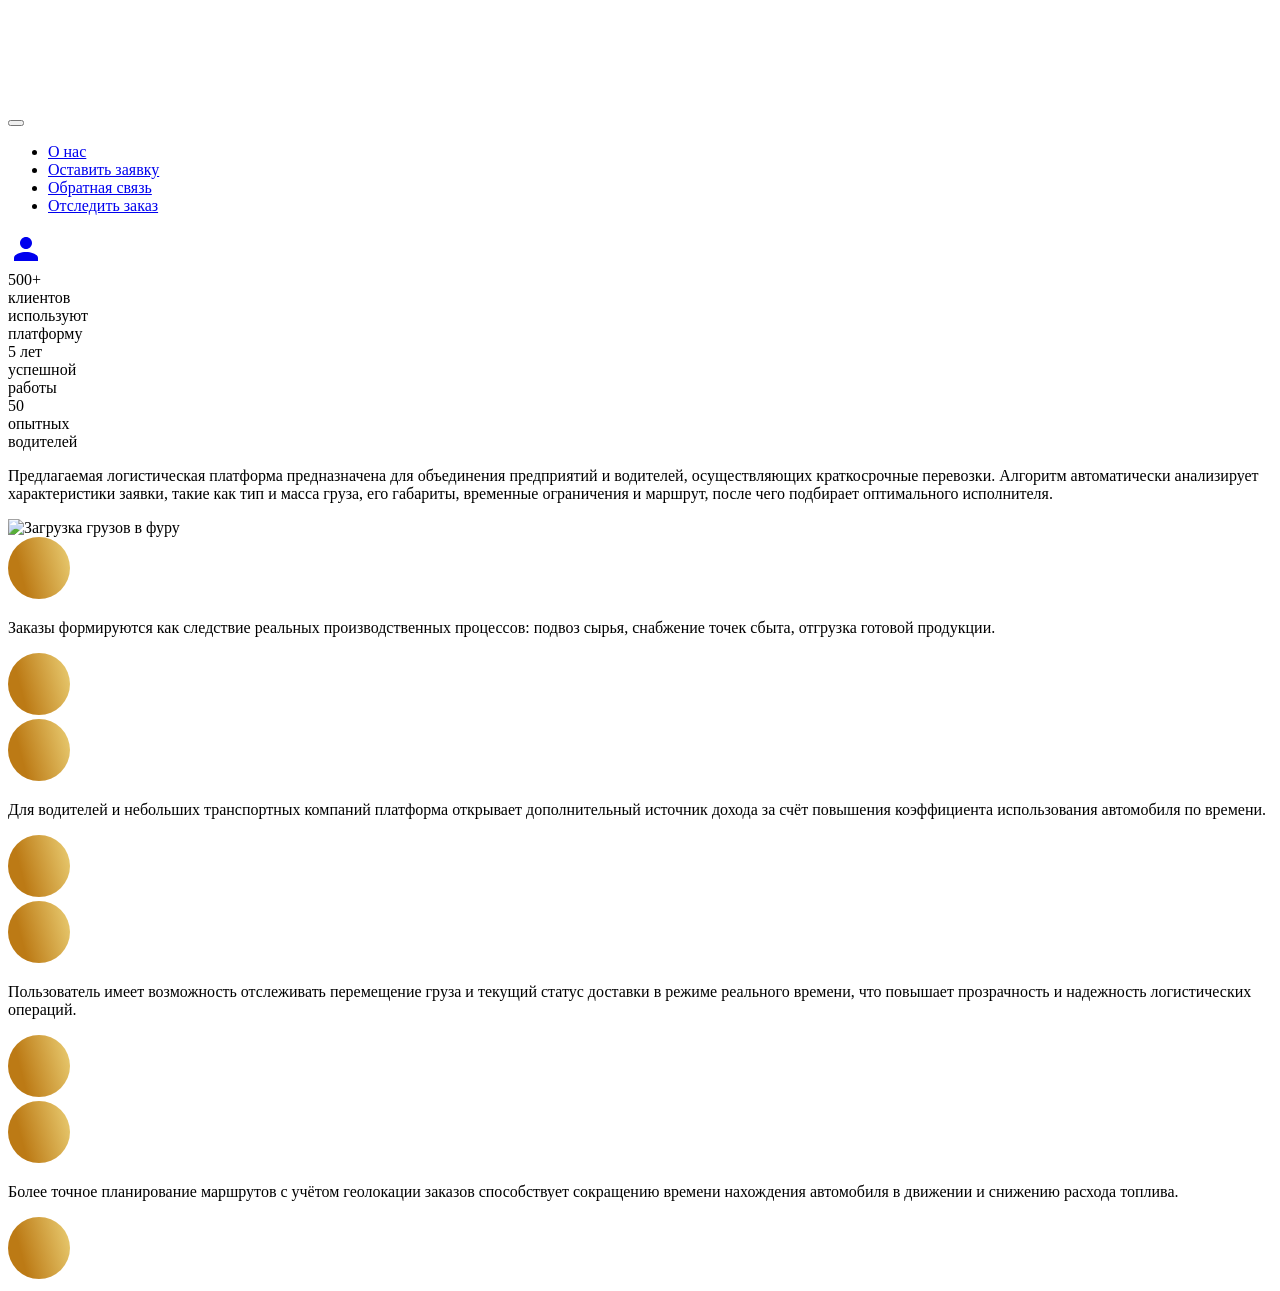
==== commit 1c1b9136: "Исправил пути к CSS файлам11" ====
--- a/html/about.html
+++ b/html/about.html
@@ -1,17 +1,17 @@
 <!DOCTYPE html>
 <html lang="ru">
 <head>
-    <base href="/smartlogistic2026/">
+
     <meta charset="UTF-8">
     <meta name="viewport" content="width=device-width, initial-scale=1.0">
     <title>CityLogistics - О нас</title>
     <meta name="description" content="CityLogistics - платформа для объединения предприятий и водителей">
-    <link rel="stylesheet" href="/css/style.css">
+    <link rel="stylesheet" href="css/style.css">
 </head>
 <body class="page-about">
     <!-- Шапка -->
     <div class="navbar-wrap">
-        <a href="/index.html" class="navbar-logo-link">
+        <a href="index.html" class="navbar-logo-link">
             <div class="logo-container">
             <svg width="451" height="97" viewBox="0 0 451 97" fill="none" xmlns="http://www.w3.org/2000/svg">
 <path d="M137.25 69.09C137.05 70.93 136.4 72.56 135.3 73.98C134.22 75.38 132.8 76.47 131.04 77.25C129.28 78.03 127.27 78.42 125.01 78.42C122.49 78.42 120.28 77.93 118.38 76.95C116.48 75.97 115 74.61 113.94 72.87C112.88 71.11 112.35 69.07 112.35 66.75C112.35 64.43 112.88 62.4 113.94 60.66C115 58.9 116.48 57.53 118.38 56.55C120.28 55.57 122.49 55.08 125.01 55.08C127.27 55.08 129.28 55.47 131.04 56.25C132.8 57.03 134.22 58.12 135.3 59.52C136.4 60.92 137.05 62.55 137.25 64.41H133.26C133.04 63.21 132.56 62.18 131.82 61.32C131.1 60.46 130.16 59.8 129 59.34C127.84 58.86 126.5 58.62 124.98 58.62C123.22 58.62 121.69 58.95 120.39 59.61C119.11 60.27 118.12 61.21 117.42 62.43C116.72 63.65 116.37 65.09 116.37 66.75C116.37 68.41 116.72 69.85 117.42 71.07C118.12 72.29 119.11 73.23 120.39 73.89C121.69 74.55 123.22 74.88 124.98 74.88C126.5 74.88 127.84 74.65 129 74.19C130.16 73.73 131.1 73.07 131.82 72.21C132.56 71.33 133.04 70.29 133.26 69.09H137.25ZM140.433 60.9L142.383 61.26L144.333 60.9V78H140.433V60.9ZM142.383 58.77C141.643 58.77 141.033 58.57 140.553 58.17C140.073 57.75 139.833 57.21 139.833 56.55C139.833 55.89 140.073 55.36 140.553 54.96C141.033 54.54 141.643 54.33 142.383 54.33C143.143 54.33 143.753 54.54 144.213 54.96C144.693 55.36 144.933 55.89 144.933 56.55C144.933 57.21 144.693 57.75 144.213 58.17C143.753 58.57 143.143 58.77 142.383 58.77ZM146.541 64.02V62.25L150.171 61.32L151.791 56.58H154.071V61.02H161.961V64.02H154.071V71.37C154.071 72.79 154.371 73.79 154.971 74.37C155.591 74.93 156.591 75.21 157.971 75.21C158.851 75.21 159.631 75.12 160.311 74.94C160.991 74.74 161.641 74.46 162.261 74.1V77.31C161.741 77.57 161.001 77.82 160.041 78.06C159.101 78.3 158.131 78.42 157.131 78.42C155.471 78.42 154.131 78.15 153.111 77.61C152.091 77.05 151.341 76.29 150.861 75.33C150.401 74.35 150.171 73.23 150.171 71.97V64.02H146.541ZM169.005 83.37C168.005 83.37 167.095 83.24 166.275 82.98C165.475 82.74 164.725 82.4 164.025 81.96V78.99C164.785 79.47 165.505 79.82 166.185 80.04C166.885 80.26 167.665 80.37 168.525 80.37C169.345 80.37 170.075 80.18 170.715 79.8C171.355 79.44 171.885 78.8 172.305 77.88L179.955 61.02H184.095L175.305 79.2C174.825 80.2 174.255 81 173.595 81.6C172.955 82.22 172.245 82.67 171.465 82.95C170.705 83.23 169.885 83.37 169.005 83.37ZM170.955 77.46L163.155 61.02H167.445L174.825 77.46H170.955ZM190.781 55.5V76.23L189.011 74.52H205.961V78H186.821V55.5H190.781ZM217.148 78.42C215.088 78.42 213.278 78.05 211.718 77.31C210.178 76.55 208.968 75.5 208.088 74.16C207.228 72.82 206.798 71.27 206.798 69.51C206.798 67.73 207.228 66.18 208.088 64.86C208.968 63.52 210.178 62.48 211.718 61.74C213.278 60.98 215.088 60.6 217.148 60.6C219.208 60.6 221.008 60.98 222.548 61.74C224.108 62.48 225.318 63.52 226.178 64.86C227.058 66.18 227.498 67.73 227.498 69.51C227.498 71.27 227.058 72.82 226.178 74.16C225.318 75.5 224.108 76.55 222.548 77.31C221.008 78.05 219.208 78.42 217.148 78.42ZM217.148 75.36C218.468 75.36 219.598 75.12 220.538 74.64C221.498 74.16 222.238 73.49 222.758 72.63C223.278 71.75 223.538 70.71 223.538 69.51C223.538 68.31 223.278 67.28 222.758 66.42C222.238 65.54 221.498 64.86 220.538 64.38C219.598 63.9 218.468 63.66 217.148 63.66C215.848 63.66 214.718 63.9 213.758 64.38C212.798 64.86 212.058 65.54 211.538 66.42C211.018 67.28 210.758 68.31 210.758 69.51C210.758 70.71 211.018 71.75 211.538 72.63C212.058 73.49 212.798 74.16 213.758 74.64C214.718 75.12 215.848 75.36 217.148 75.36ZM246.088 73.83V70.83L246.238 70.29V67.02L246.088 66.42V61.02H249.988V73.47C249.988 75.65 249.528 77.47 248.608 78.93C247.688 80.41 246.428 81.52 244.828 82.26C243.228 83 241.388 83.37 239.308 83.37C237.788 83.37 236.388 83.17 235.108 82.77C233.828 82.37 232.588 81.76 231.388 80.94V77.7C232.608 78.66 233.868 79.33 235.168 79.71C236.468 80.11 237.768 80.31 239.068 80.31C241.348 80.31 243.088 79.75 244.288 78.63C245.488 77.51 246.088 75.91 246.088 73.83ZM237.928 76.68C236.368 76.68 234.968 76.35 233.728 75.69C232.488 75.01 231.508 74.07 230.788 72.87C230.068 71.67 229.708 70.26 229.708 68.64C229.708 67.02 230.068 65.61 230.788 64.41C231.508 63.21 232.488 62.28 233.728 61.62C234.968 60.94 236.368 60.6 237.928 60.6C239.088 60.6 240.158 60.78 241.138 61.14C242.138 61.5 243.028 61.98 243.808 62.58C244.608 63.16 245.278 63.81 245.818 64.53C246.378 65.23 246.808 65.95 247.108 66.69C247.408 67.41 247.558 68.07 247.558 68.67C247.558 69.45 247.328 70.31 246.868 71.25C246.408 72.17 245.748 73.04 244.888 73.86C244.048 74.68 243.038 75.36 241.858 75.9C240.678 76.42 239.368 76.68 237.928 76.68ZM239.128 73.8C240.548 73.8 241.848 73.39 243.028 72.57C244.228 71.75 245.298 70.44 246.238 68.64C245.298 66.8 244.228 65.48 243.028 64.68C241.848 63.86 240.548 63.45 239.128 63.45C237.968 63.45 236.978 63.67 236.158 64.11C235.338 64.55 234.708 65.16 234.268 65.94C233.848 66.72 233.638 67.62 233.638 68.64C233.638 69.64 233.848 70.53 234.268 71.31C234.708 72.09 235.338 72.7 236.158 73.14C236.978 73.58 237.968 73.8 239.128 73.8ZM254.047 60.9L255.997 61.26L257.947 60.9V78H254.047V60.9ZM255.997 58.77C255.257 58.77 254.647 58.57 254.167 58.17C253.687 57.75 253.447 57.21 253.447 56.55C253.447 55.89 253.687 55.36 254.167 54.96C254.647 54.54 255.257 54.33 255.997 54.33C256.757 54.33 257.367 54.54 257.827 54.96C258.307 55.36 258.547 55.89 258.547 56.55C258.547 57.21 258.307 57.75 257.827 58.17C257.367 58.57 256.757 58.77 255.997 58.77ZM279.654 72.84C279.654 73.98 279.334 74.97 278.694 75.81C278.054 76.65 277.084 77.3 275.784 77.76C274.484 78.2 272.854 78.42 270.894 78.42C268.874 78.42 267.124 78.17 265.644 77.67C264.164 77.15 263.014 76.43 262.194 75.51C261.394 74.57 260.964 73.49 260.904 72.27H264.864C264.984 72.91 265.304 73.48 265.824 73.98C266.364 74.46 267.064 74.83 267.924 75.09C268.804 75.35 269.804 75.48 270.924 75.48C272.544 75.48 273.764 75.29 274.584 74.91C275.404 74.51 275.814 73.91 275.814 73.11C275.814 72.57 275.534 72.16 274.974 71.88C274.434 71.6 273.404 71.39 271.884 71.25L268.554 70.95C266.754 70.79 265.334 70.47 264.294 69.99C263.254 69.49 262.514 68.89 262.074 68.19C261.634 67.47 261.414 66.71 261.414 65.91C261.414 64.75 261.774 63.78 262.494 63C263.214 62.22 264.214 61.63 265.494 61.23C266.774 60.81 268.264 60.6 269.964 60.6C271.724 60.6 273.294 60.85 274.674 61.35C276.054 61.83 277.154 62.51 277.974 63.39C278.794 64.25 279.254 65.25 279.354 66.39H275.394C275.314 65.93 275.074 65.49 274.674 65.07C274.294 64.63 273.704 64.27 272.904 63.99C272.124 63.69 271.074 63.54 269.754 63.54C268.354 63.54 267.254 63.72 266.454 64.08C265.674 64.44 265.284 64.97 265.284 65.67C265.284 66.11 265.524 66.49 266.004 66.81C266.484 67.11 267.374 67.32 268.674 67.44L272.964 67.83C274.684 67.99 276.024 68.3 276.984 68.76C277.964 69.2 278.654 69.77 279.054 70.47C279.454 71.17 279.654 71.96 279.654 72.84ZM280.75 64.02V62.25L284.38 61.32L286 56.58H288.28V61.02H296.17V64.02H288.28V71.37C288.28 72.79 288.58 73.79 289.18 74.37C289.8 74.93 290.8 75.21 292.18 75.21C293.06 75.21 293.84 75.12 294.52 74.94C295.2 74.74 295.85 74.46 296.47 74.1V77.31C295.95 77.57 295.21 77.82 294.25 78.06C293.31 78.3 292.34 78.42 291.34 78.42C289.68 78.42 288.34 78.15 287.32 77.61C286.3 77.05 285.55 76.29 285.07 75.33C284.61 74.35 284.38 73.23 284.38 71.97V64.02H280.75ZM299.31 60.9L301.26 61.26L303.21 60.9V78H299.31V60.9ZM301.26 58.77C300.52 58.77 299.91 58.57 299.43 58.17C298.95 57.75 298.71 57.21 298.71 56.55C298.71 55.89 298.95 55.36 299.43 54.96C299.91 54.54 300.52 54.33 301.26 54.33C302.02 54.33 302.63 54.54 303.09 54.96C303.57 55.36 303.81 55.89 303.81 56.55C303.81 57.21 303.57 57.75 303.09 58.17C302.63 58.57 302.02 58.77 301.26 58.77ZM326.088 71.31C325.888 72.71 325.338 73.95 324.438 75.03C323.538 76.09 322.388 76.92 320.988 77.52C319.588 78.12 318.028 78.42 316.308 78.42C314.348 78.42 312.618 78.05 311.118 77.31C309.638 76.55 308.478 75.5 307.638 74.16C306.798 72.82 306.378 71.27 306.378 69.51C306.378 67.75 306.798 66.2 307.638 64.86C308.478 63.52 309.638 62.48 311.118 61.74C312.618 60.98 314.348 60.6 316.308 60.6C318.028 60.6 319.588 60.9 320.988 61.5C322.388 62.1 323.538 62.94 324.438 64.02C325.338 65.08 325.888 66.32 326.088 67.74H322.158C321.878 66.46 321.208 65.46 320.148 64.74C319.088 64.02 317.808 63.66 316.308 63.66C315.108 63.66 314.058 63.9 313.158 64.38C312.258 64.84 311.558 65.51 311.058 66.39C310.578 67.25 310.338 68.29 310.338 69.51C310.338 70.71 310.578 71.75 311.058 72.63C311.558 73.51 312.258 74.19 313.158 74.67C314.058 75.13 315.108 75.36 316.308 75.36C317.828 75.36 319.118 74.99 320.178 74.25C321.238 73.51 321.898 72.53 322.158 71.31H326.088ZM346.627 72.84C346.627 73.98 346.307 74.97 345.667 75.81C345.027 76.65 344.057 77.3 342.757 77.76C341.457 78.2 339.827 78.42 337.867 78.42C335.847 78.42 334.097 78.17 332.617 77.67C331.137 77.15 329.987 76.43 329.167 75.51C328.367 74.57 327.937 73.49 327.877 72.27H331.837C331.957 72.91 332.277 73.48 332.797 73.98C333.337 74.46 334.037 74.83 334.897 75.09C335.777 75.35 336.777 75.48 337.897 75.48C339.517 75.48 340.737 75.29 341.557 74.91C342.377 74.51 342.787 73.91 342.787 73.11C342.787 72.57 342.507 72.16 341.947 71.88C341.407 71.6 340.377 71.39 338.857 71.25L335.527 70.95C333.727 70.79 332.307 70.47 331.267 69.99C330.227 69.49 329.487 68.89 329.047 68.19C328.607 67.47 328.387 66.71 328.387 65.91C328.387 64.75 328.747 63.78 329.467 63C330.187 62.22 331.187 61.63 332.467 61.23C333.747 60.81 335.237 60.6 336.937 60.6C338.697 60.6 340.267 60.85 341.647 61.35C343.027 61.83 344.127 62.51 344.947 63.39C345.767 64.25 346.227 65.25 346.327 66.39H342.367C342.287 65.93 342.047 65.49 341.647 65.07C341.267 64.63 340.677 64.27 339.877 63.99C339.097 63.69 338.047 63.54 336.727 63.54C335.327 63.54 334.227 63.72 333.427 64.08C332.647 64.44 332.257 64.97 332.257 65.67C332.257 66.11 332.497 66.49 332.977 66.81C333.457 67.11 334.347 67.32 335.647 67.44L339.937 67.83C341.657 67.99 342.997 68.3 343.957 68.76C344.937 69.2 345.627 69.77 346.027 70.47C346.427 71.17 346.627 71.96 346.627 72.84Z" fill="white"/>
@@ -31,11 +31,11 @@
                 <ul class="navbar-menu">
                          
 
-                <li><a href="/html/about.html" class="active">О нас</a></li>
-                    <li><a href="/html/order.html">Оставить заявку</a></li>
-          <li><a href="/html/information.html">Обратная связь</a></li>                    <li><a href="/html/order-status.html">Отследить заказ</a></li>
+                <li><a href="html/about.html" class="active">О нас</a></li>
+                    <li><a href="html/order.html">Оставить заявку</a></li>
+          <li><a href="html/information.html">Обратная связь</a></li>                    <li><a href="html/order-status.html">Отследить заказ</a></li>
                 </ul>
-                <a href="/html/profile.html" class="navbar-profile">
+                <a href="html/profile.html" class="navbar-profile">
                     <svg width="36" height="36" viewBox="0 0 36 36" fill="none">
                         <path d="M18 6C19.5913 6 21.1174 6.63214 22.2426 7.75736C23.3679 8.88258 24 10.4087 24 12C24 13.5913 23.3679 15.1174 22.2426 16.2426C21.1174 17.3679 19.5913 18 18 18C16.4087 18 14.8826 17.3679 13.7574 16.2426C12.6321 15.1174 12 13.5913 12 12C12 10.4087 12.6321 8.88258 13.7574 7.75736C14.8826 6.63214 16.4087 6 18 6ZM18 21C24.63 21 30 23.685 30 27V30H6V27C6 23.685 11.37 21 18 21Z" fill="currentColor"/>
                     </svg>
@@ -69,7 +69,7 @@
 
                 <div class="about-description">
                     <p>
-                        Предлагаемая логистическая платформа предназначена для объединения предприятий и водителей, осуществляющих краткосрочные внутригородские перевозки. Алгоритм автоматически анализирует характеристики заявки, такие как тип и масса груза, его габариты, временные ограничения и маршрут, после чего подбирает оптимального исполнителя.
+                        Предлагаемая логистическая платформа предназначена для объединения предприятий и водителей, осуществляющих краткосрочные перевозки. Алгоритм автоматически анализирует характеристики заявки, такие как тип и масса груза, его габариты, временные ограничения и маршрут, после чего подбирает оптимального исполнителя.
                     </p>
                 </div>
             </div>
@@ -78,7 +78,7 @@
             <div class="about-content">
                 <!-- Центральное изображение -->
                 <div class="central-image">
-                    <img src="/img/image copy.png" alt="Загрузка грузов в фуру">
+                    <img src="img/image copy.png" alt="Загрузка грузов в фуру">
                 </div>
 
                 <!-- Карточки -->
@@ -202,7 +202,7 @@
             </div>
         </div>
     </main>
-    <script src="/js/script.js"></script>
-    <script src="/js/burger.js"></script>
+    <script src="js/script.js"></script>
+    <script src="js/burger.js"></script>
 </body>
 </html>
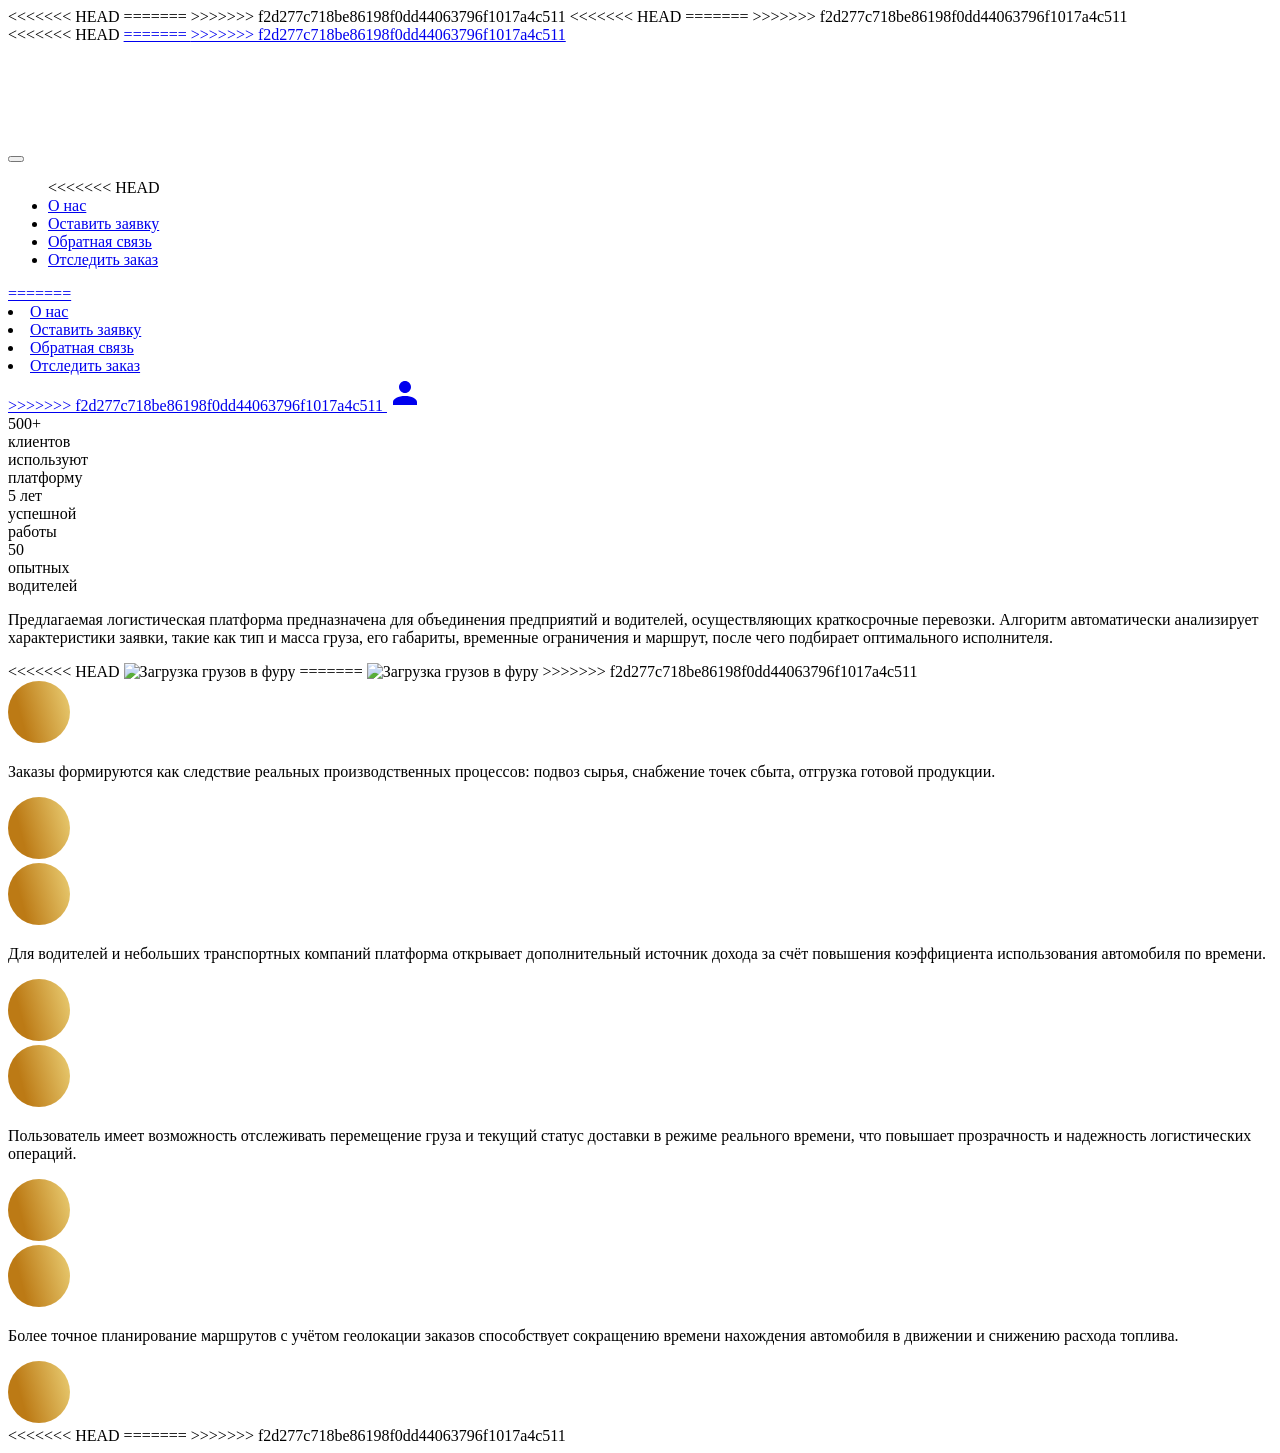
==== commit 7507dd1d: "Новая чистая версия сайта" ====
--- a/html/about.html
+++ b/html/about.html
@@ -1,17 +1,29 @@
 <!DOCTYPE html>
 <html lang="ru">
 <head>
-
+<<<<<<< HEAD
+
+=======
+    <base href="/smartlogistic2026/">
+>>>>>>> f2d277c718be86198f0dd44063796f1017a4c511
     <meta charset="UTF-8">
     <meta name="viewport" content="width=device-width, initial-scale=1.0">
     <title>CityLogistics - О нас</title>
     <meta name="description" content="CityLogistics - платформа для объединения предприятий и водителей">
+<<<<<<< HEAD
     <link rel="stylesheet" href="css/style.css">
+=======
+    <link rel="stylesheet" href="/css/style.css">
+>>>>>>> f2d277c718be86198f0dd44063796f1017a4c511
 </head>
 <body class="page-about">
     <!-- Шапка -->
     <div class="navbar-wrap">
+<<<<<<< HEAD
         <a href="index.html" class="navbar-logo-link">
+=======
+        <a href="/index.html" class="navbar-logo-link">
+>>>>>>> f2d277c718be86198f0dd44063796f1017a4c511
             <div class="logo-container">
             <svg width="451" height="97" viewBox="0 0 451 97" fill="none" xmlns="http://www.w3.org/2000/svg">
 <path d="M137.25 69.09C137.05 70.93 136.4 72.56 135.3 73.98C134.22 75.38 132.8 76.47 131.04 77.25C129.28 78.03 127.27 78.42 125.01 78.42C122.49 78.42 120.28 77.93 118.38 76.95C116.48 75.97 115 74.61 113.94 72.87C112.88 71.11 112.35 69.07 112.35 66.75C112.35 64.43 112.88 62.4 113.94 60.66C115 58.9 116.48 57.53 118.38 56.55C120.28 55.57 122.49 55.08 125.01 55.08C127.27 55.08 129.28 55.47 131.04 56.25C132.8 57.03 134.22 58.12 135.3 59.52C136.4 60.92 137.05 62.55 137.25 64.41H133.26C133.04 63.21 132.56 62.18 131.82 61.32C131.1 60.46 130.16 59.8 129 59.34C127.84 58.86 126.5 58.62 124.98 58.62C123.22 58.62 121.69 58.95 120.39 59.61C119.11 60.27 118.12 61.21 117.42 62.43C116.72 63.65 116.37 65.09 116.37 66.75C116.37 68.41 116.72 69.85 117.42 71.07C118.12 72.29 119.11 73.23 120.39 73.89C121.69 74.55 123.22 74.88 124.98 74.88C126.5 74.88 127.84 74.65 129 74.19C130.16 73.73 131.1 73.07 131.82 72.21C132.56 71.33 133.04 70.29 133.26 69.09H137.25ZM140.433 60.9L142.383 61.26L144.333 60.9V78H140.433V60.9ZM142.383 58.77C141.643 58.77 141.033 58.57 140.553 58.17C140.073 57.75 139.833 57.21 139.833 56.55C139.833 55.89 140.073 55.36 140.553 54.96C141.033 54.54 141.643 54.33 142.383 54.33C143.143 54.33 143.753 54.54 144.213 54.96C144.693 55.36 144.933 55.89 144.933 56.55C144.933 57.21 144.693 57.75 144.213 58.17C143.753 58.57 143.143 58.77 142.383 58.77ZM146.541 64.02V62.25L150.171 61.32L151.791 56.58H154.071V61.02H161.961V64.02H154.071V71.37C154.071 72.79 154.371 73.79 154.971 74.37C155.591 74.93 156.591 75.21 157.971 75.21C158.851 75.21 159.631 75.12 160.311 74.94C160.991 74.74 161.641 74.46 162.261 74.1V77.31C161.741 77.57 161.001 77.82 160.041 78.06C159.101 78.3 158.131 78.42 157.131 78.42C155.471 78.42 154.131 78.15 153.111 77.61C152.091 77.05 151.341 76.29 150.861 75.33C150.401 74.35 150.171 73.23 150.171 71.97V64.02H146.541ZM169.005 83.37C168.005 83.37 167.095 83.24 166.275 82.98C165.475 82.74 164.725 82.4 164.025 81.96V78.99C164.785 79.47 165.505 79.82 166.185 80.04C166.885 80.26 167.665 80.37 168.525 80.37C169.345 80.37 170.075 80.18 170.715 79.8C171.355 79.44 171.885 78.8 172.305 77.88L179.955 61.02H184.095L175.305 79.2C174.825 80.2 174.255 81 173.595 81.6C172.955 82.22 172.245 82.67 171.465 82.95C170.705 83.23 169.885 83.37 169.005 83.37ZM170.955 77.46L163.155 61.02H167.445L174.825 77.46H170.955ZM190.781 55.5V76.23L189.011 74.52H205.961V78H186.821V55.5H190.781ZM217.148 78.42C215.088 78.42 213.278 78.05 211.718 77.31C210.178 76.55 208.968 75.5 208.088 74.16C207.228 72.82 206.798 71.27 206.798 69.51C206.798 67.73 207.228 66.18 208.088 64.86C208.968 63.52 210.178 62.48 211.718 61.74C213.278 60.98 215.088 60.6 217.148 60.6C219.208 60.6 221.008 60.98 222.548 61.74C224.108 62.48 225.318 63.52 226.178 64.86C227.058 66.18 227.498 67.73 227.498 69.51C227.498 71.27 227.058 72.82 226.178 74.16C225.318 75.5 224.108 76.55 222.548 77.31C221.008 78.05 219.208 78.42 217.148 78.42ZM217.148 75.36C218.468 75.36 219.598 75.12 220.538 74.64C221.498 74.16 222.238 73.49 222.758 72.63C223.278 71.75 223.538 70.71 223.538 69.51C223.538 68.31 223.278 67.28 222.758 66.42C222.238 65.54 221.498 64.86 220.538 64.38C219.598 63.9 218.468 63.66 217.148 63.66C215.848 63.66 214.718 63.9 213.758 64.38C212.798 64.86 212.058 65.54 211.538 66.42C211.018 67.28 210.758 68.31 210.758 69.51C210.758 70.71 211.018 71.75 211.538 72.63C212.058 73.49 212.798 74.16 213.758 74.64C214.718 75.12 215.848 75.36 217.148 75.36ZM246.088 73.83V70.83L246.238 70.29V67.02L246.088 66.42V61.02H249.988V73.47C249.988 75.65 249.528 77.47 248.608 78.93C247.688 80.41 246.428 81.52 244.828 82.26C243.228 83 241.388 83.37 239.308 83.37C237.788 83.37 236.388 83.17 235.108 82.77C233.828 82.37 232.588 81.76 231.388 80.94V77.7C232.608 78.66 233.868 79.33 235.168 79.71C236.468 80.11 237.768 80.31 239.068 80.31C241.348 80.31 243.088 79.75 244.288 78.63C245.488 77.51 246.088 75.91 246.088 73.83ZM237.928 76.68C236.368 76.68 234.968 76.35 233.728 75.69C232.488 75.01 231.508 74.07 230.788 72.87C230.068 71.67 229.708 70.26 229.708 68.64C229.708 67.02 230.068 65.61 230.788 64.41C231.508 63.21 232.488 62.28 233.728 61.62C234.968 60.94 236.368 60.6 237.928 60.6C239.088 60.6 240.158 60.78 241.138 61.14C242.138 61.5 243.028 61.98 243.808 62.58C244.608 63.16 245.278 63.81 245.818 64.53C246.378 65.23 246.808 65.95 247.108 66.69C247.408 67.41 247.558 68.07 247.558 68.67C247.558 69.45 247.328 70.31 246.868 71.25C246.408 72.17 245.748 73.04 244.888 73.86C244.048 74.68 243.038 75.36 241.858 75.9C240.678 76.42 239.368 76.68 237.928 76.68ZM239.128 73.8C240.548 73.8 241.848 73.39 243.028 72.57C244.228 71.75 245.298 70.44 246.238 68.64C245.298 66.8 244.228 65.48 243.028 64.68C241.848 63.86 240.548 63.45 239.128 63.45C237.968 63.45 236.978 63.67 236.158 64.11C235.338 64.55 234.708 65.16 234.268 65.94C233.848 66.72 233.638 67.62 233.638 68.64C233.638 69.64 233.848 70.53 234.268 71.31C234.708 72.09 235.338 72.7 236.158 73.14C236.978 73.58 237.968 73.8 239.128 73.8ZM254.047 60.9L255.997 61.26L257.947 60.9V78H254.047V60.9ZM255.997 58.77C255.257 58.77 254.647 58.57 254.167 58.17C253.687 57.75 253.447 57.21 253.447 56.55C253.447 55.89 253.687 55.36 254.167 54.96C254.647 54.54 255.257 54.33 255.997 54.33C256.757 54.33 257.367 54.54 257.827 54.96C258.307 55.36 258.547 55.89 258.547 56.55C258.547 57.21 258.307 57.75 257.827 58.17C257.367 58.57 256.757 58.77 255.997 58.77ZM279.654 72.84C279.654 73.98 279.334 74.97 278.694 75.81C278.054 76.65 277.084 77.3 275.784 77.76C274.484 78.2 272.854 78.42 270.894 78.42C268.874 78.42 267.124 78.17 265.644 77.67C264.164 77.15 263.014 76.43 262.194 75.51C261.394 74.57 260.964 73.49 260.904 72.27H264.864C264.984 72.91 265.304 73.48 265.824 73.98C266.364 74.46 267.064 74.83 267.924 75.09C268.804 75.35 269.804 75.48 270.924 75.48C272.544 75.48 273.764 75.29 274.584 74.91C275.404 74.51 275.814 73.91 275.814 73.11C275.814 72.57 275.534 72.16 274.974 71.88C274.434 71.6 273.404 71.39 271.884 71.25L268.554 70.95C266.754 70.79 265.334 70.47 264.294 69.99C263.254 69.49 262.514 68.89 262.074 68.19C261.634 67.47 261.414 66.71 261.414 65.91C261.414 64.75 261.774 63.78 262.494 63C263.214 62.22 264.214 61.63 265.494 61.23C266.774 60.81 268.264 60.6 269.964 60.6C271.724 60.6 273.294 60.85 274.674 61.35C276.054 61.83 277.154 62.51 277.974 63.39C278.794 64.25 279.254 65.25 279.354 66.39H275.394C275.314 65.93 275.074 65.49 274.674 65.07C274.294 64.63 273.704 64.27 272.904 63.99C272.124 63.69 271.074 63.54 269.754 63.54C268.354 63.54 267.254 63.72 266.454 64.08C265.674 64.44 265.284 64.97 265.284 65.67C265.284 66.11 265.524 66.49 266.004 66.81C266.484 67.11 267.374 67.32 268.674 67.44L272.964 67.83C274.684 67.99 276.024 68.3 276.984 68.76C277.964 69.2 278.654 69.77 279.054 70.47C279.454 71.17 279.654 71.96 279.654 72.84ZM280.75 64.02V62.25L284.38 61.32L286 56.58H288.28V61.02H296.17V64.02H288.28V71.37C288.28 72.79 288.58 73.79 289.18 74.37C289.8 74.93 290.8 75.21 292.18 75.21C293.06 75.21 293.84 75.12 294.52 74.94C295.2 74.74 295.85 74.46 296.47 74.1V77.31C295.95 77.57 295.21 77.82 294.25 78.06C293.31 78.3 292.34 78.42 291.34 78.42C289.68 78.42 288.34 78.15 287.32 77.61C286.3 77.05 285.55 76.29 285.07 75.33C284.61 74.35 284.38 73.23 284.38 71.97V64.02H280.75ZM299.31 60.9L301.26 61.26L303.21 60.9V78H299.31V60.9ZM301.26 58.77C300.52 58.77 299.91 58.57 299.43 58.17C298.95 57.75 298.71 57.21 298.71 56.55C298.71 55.89 298.95 55.36 299.43 54.96C299.91 54.54 300.52 54.33 301.26 54.33C302.02 54.33 302.63 54.54 303.09 54.96C303.57 55.36 303.81 55.89 303.81 56.55C303.81 57.21 303.57 57.75 303.09 58.17C302.63 58.57 302.02 58.77 301.26 58.77ZM326.088 71.31C325.888 72.71 325.338 73.95 324.438 75.03C323.538 76.09 322.388 76.92 320.988 77.52C319.588 78.12 318.028 78.42 316.308 78.42C314.348 78.42 312.618 78.05 311.118 77.31C309.638 76.55 308.478 75.5 307.638 74.16C306.798 72.82 306.378 71.27 306.378 69.51C306.378 67.75 306.798 66.2 307.638 64.86C308.478 63.52 309.638 62.48 311.118 61.74C312.618 60.98 314.348 60.6 316.308 60.6C318.028 60.6 319.588 60.9 320.988 61.5C322.388 62.1 323.538 62.94 324.438 64.02C325.338 65.08 325.888 66.32 326.088 67.74H322.158C321.878 66.46 321.208 65.46 320.148 64.74C319.088 64.02 317.808 63.66 316.308 63.66C315.108 63.66 314.058 63.9 313.158 64.38C312.258 64.84 311.558 65.51 311.058 66.39C310.578 67.25 310.338 68.29 310.338 69.51C310.338 70.71 310.578 71.75 311.058 72.63C311.558 73.51 312.258 74.19 313.158 74.67C314.058 75.13 315.108 75.36 316.308 75.36C317.828 75.36 319.118 74.99 320.178 74.25C321.238 73.51 321.898 72.53 322.158 71.31H326.088ZM346.627 72.84C346.627 73.98 346.307 74.97 345.667 75.81C345.027 76.65 344.057 77.3 342.757 77.76C341.457 78.2 339.827 78.42 337.867 78.42C335.847 78.42 334.097 78.17 332.617 77.67C331.137 77.15 329.987 76.43 329.167 75.51C328.367 74.57 327.937 73.49 327.877 72.27H331.837C331.957 72.91 332.277 73.48 332.797 73.98C333.337 74.46 334.037 74.83 334.897 75.09C335.777 75.35 336.777 75.48 337.897 75.48C339.517 75.48 340.737 75.29 341.557 74.91C342.377 74.51 342.787 73.91 342.787 73.11C342.787 72.57 342.507 72.16 341.947 71.88C341.407 71.6 340.377 71.39 338.857 71.25L335.527 70.95C333.727 70.79 332.307 70.47 331.267 69.99C330.227 69.49 329.487 68.89 329.047 68.19C328.607 67.47 328.387 66.71 328.387 65.91C328.387 64.75 328.747 63.78 329.467 63C330.187 62.22 331.187 61.63 332.467 61.23C333.747 60.81 335.237 60.6 336.937 60.6C338.697 60.6 340.267 60.85 341.647 61.35C343.027 61.83 344.127 62.51 344.947 63.39C345.767 64.25 346.227 65.25 346.327 66.39H342.367C342.287 65.93 342.047 65.49 341.647 65.07C341.267 64.63 340.677 64.27 339.877 63.99C339.097 63.69 338.047 63.54 336.727 63.54C335.327 63.54 334.227 63.72 333.427 64.08C332.647 64.44 332.257 64.97 332.257 65.67C332.257 66.11 332.497 66.49 332.977 66.81C333.457 67.11 334.347 67.32 335.647 67.44L339.937 67.83C341.657 67.99 342.997 68.3 343.957 68.76C344.937 69.2 345.627 69.77 346.027 70.47C346.427 71.17 346.627 71.96 346.627 72.84Z" fill="white"/>
@@ -31,11 +43,19 @@
                 <ul class="navbar-menu">
                          
 
+<<<<<<< HEAD
                 <li><a href="html/about.html" class="active">О нас</a></li>
                     <li><a href="html/order.html">Оставить заявку</a></li>
           <li><a href="html/information.html">Обратная связь</a></li>                    <li><a href="html/order-status.html">Отследить заказ</a></li>
                 </ul>
                 <a href="html/profile.html" class="navbar-profile">
+=======
+                <li><a href="/html/about.html" class="active">О нас</a></li>
+                    <li><a href="/html/order.html">Оставить заявку</a></li>
+          <li><a href="/html/information.html">Обратная связь</a></li>                    <li><a href="/html/order-status.html">Отследить заказ</a></li>
+                </ul>
+                <a href="/html/profile.html" class="navbar-profile">
+>>>>>>> f2d277c718be86198f0dd44063796f1017a4c511
                     <svg width="36" height="36" viewBox="0 0 36 36" fill="none">
                         <path d="M18 6C19.5913 6 21.1174 6.63214 22.2426 7.75736C23.3679 8.88258 24 10.4087 24 12C24 13.5913 23.3679 15.1174 22.2426 16.2426C21.1174 17.3679 19.5913 18 18 18C16.4087 18 14.8826 17.3679 13.7574 16.2426C12.6321 15.1174 12 13.5913 12 12C12 10.4087 12.6321 8.88258 13.7574 7.75736C14.8826 6.63214 16.4087 6 18 6ZM18 21C24.63 21 30 23.685 30 27V30H6V27C6 23.685 11.37 21 18 21Z" fill="currentColor"/>
                     </svg>
@@ -78,7 +98,11 @@
             <div class="about-content">
                 <!-- Центральное изображение -->
                 <div class="central-image">
+<<<<<<< HEAD
                     <img src="img/image copy.png" alt="Загрузка грузов в фуру">
+=======
+                    <img src="/img/image copy.png" alt="Загрузка грузов в фуру">
+>>>>>>> f2d277c718be86198f0dd44063796f1017a4c511
                 </div>
 
                 <!-- Карточки -->
@@ -202,7 +226,12 @@
             </div>
         </div>
     </main>
+<<<<<<< HEAD
     <script src="js/script.js"></script>
     <script src="js/burger.js"></script>
+=======
+    <script src="/js/script.js"></script>
+    <script src="/js/burger.js"></script>
+>>>>>>> f2d277c718be86198f0dd44063796f1017a4c511
 </body>
 </html>
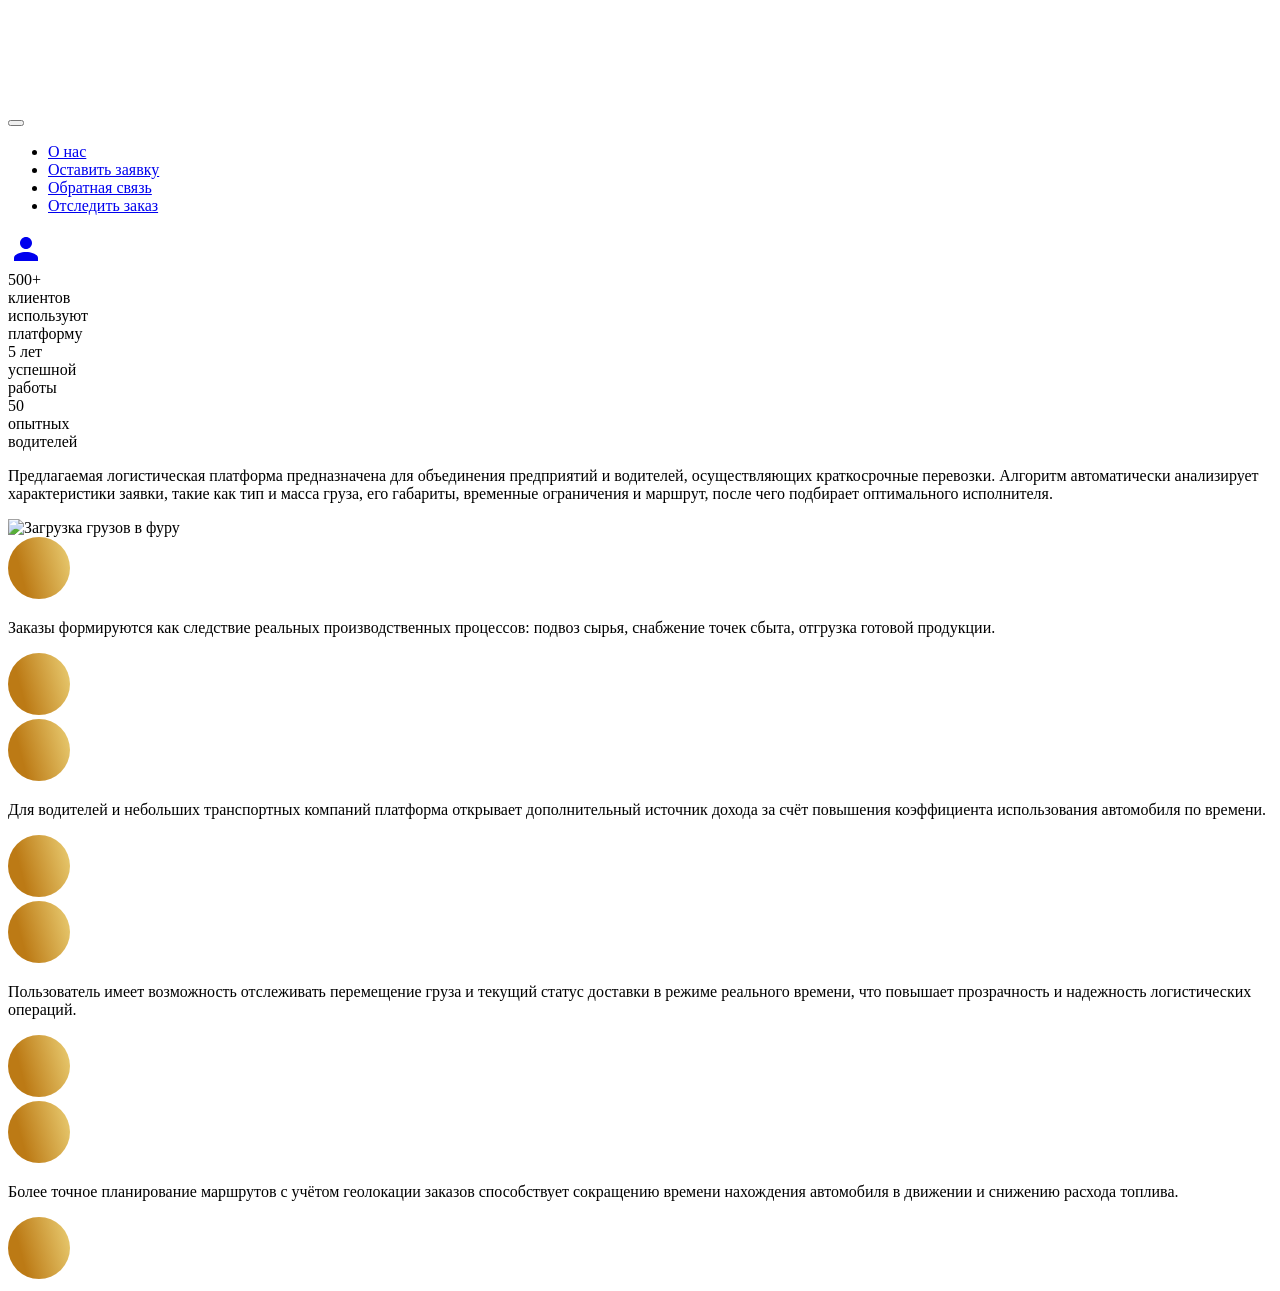
==== commit 2b76de0e: "112" ====
--- a/html/about.html
+++ b/html/about.html
@@ -1,29 +1,16 @@
 <!DOCTYPE html>
 <html lang="ru">
-<head>
-<<<<<<< HEAD
-
-=======
-    <base href="/smartlogistic2026/">
->>>>>>> f2d277c718be86198f0dd44063796f1017a4c511
-    <meta charset="UTF-8">
+<head>  
+      <meta charset="UTF-8">
     <meta name="viewport" content="width=device-width, initial-scale=1.0">
     <title>CityLogistics - О нас</title>
-    <meta name="description" content="CityLogistics - платформа для объединения предприятий и водителей">
-<<<<<<< HEAD
+        <meta name="description" content="CityLogistics - платформа для объединения предприятий и водителей">
     <link rel="stylesheet" href="css/style.css">
-=======
-    <link rel="stylesheet" href="/css/style.css">
->>>>>>> f2d277c718be86198f0dd44063796f1017a4c511
 </head>
 <body class="page-about">
     <!-- Шапка -->
     <div class="navbar-wrap">
-<<<<<<< HEAD
         <a href="index.html" class="navbar-logo-link">
-=======
-        <a href="/index.html" class="navbar-logo-link">
->>>>>>> f2d277c718be86198f0dd44063796f1017a4c511
             <div class="logo-container">
             <svg width="451" height="97" viewBox="0 0 451 97" fill="none" xmlns="http://www.w3.org/2000/svg">
 <path d="M137.25 69.09C137.05 70.93 136.4 72.56 135.3 73.98C134.22 75.38 132.8 76.47 131.04 77.25C129.28 78.03 127.27 78.42 125.01 78.42C122.49 78.42 120.28 77.93 118.38 76.95C116.48 75.97 115 74.61 113.94 72.87C112.88 71.11 112.35 69.07 112.35 66.75C112.35 64.43 112.88 62.4 113.94 60.66C115 58.9 116.48 57.53 118.38 56.55C120.28 55.57 122.49 55.08 125.01 55.08C127.27 55.08 129.28 55.47 131.04 56.25C132.8 57.03 134.22 58.12 135.3 59.52C136.4 60.92 137.05 62.55 137.25 64.41H133.26C133.04 63.21 132.56 62.18 131.82 61.32C131.1 60.46 130.16 59.8 129 59.34C127.84 58.86 126.5 58.62 124.98 58.62C123.22 58.62 121.69 58.95 120.39 59.61C119.11 60.27 118.12 61.21 117.42 62.43C116.72 63.65 116.37 65.09 116.37 66.75C116.37 68.41 116.72 69.85 117.42 71.07C118.12 72.29 119.11 73.23 120.39 73.89C121.69 74.55 123.22 74.88 124.98 74.88C126.5 74.88 127.84 74.65 129 74.19C130.16 73.73 131.1 73.07 131.82 72.21C132.56 71.33 133.04 70.29 133.26 69.09H137.25ZM140.433 60.9L142.383 61.26L144.333 60.9V78H140.433V60.9ZM142.383 58.77C141.643 58.77 141.033 58.57 140.553 58.17C140.073 57.75 139.833 57.21 139.833 56.55C139.833 55.89 140.073 55.36 140.553 54.96C141.033 54.54 141.643 54.33 142.383 54.33C143.143 54.33 143.753 54.54 144.213 54.96C144.693 55.36 144.933 55.89 144.933 56.55C144.933 57.21 144.693 57.75 144.213 58.17C143.753 58.57 143.143 58.77 142.383 58.77ZM146.541 64.02V62.25L150.171 61.32L151.791 56.58H154.071V61.02H161.961V64.02H154.071V71.37C154.071 72.79 154.371 73.79 154.971 74.37C155.591 74.93 156.591 75.21 157.971 75.21C158.851 75.21 159.631 75.12 160.311 74.94C160.991 74.74 161.641 74.46 162.261 74.1V77.31C161.741 77.57 161.001 77.82 160.041 78.06C159.101 78.3 158.131 78.42 157.131 78.42C155.471 78.42 154.131 78.15 153.111 77.61C152.091 77.05 151.341 76.29 150.861 75.33C150.401 74.35 150.171 73.23 150.171 71.97V64.02H146.541ZM169.005 83.37C168.005 83.37 167.095 83.24 166.275 82.98C165.475 82.74 164.725 82.4 164.025 81.96V78.99C164.785 79.47 165.505 79.82 166.185 80.04C166.885 80.26 167.665 80.37 168.525 80.37C169.345 80.37 170.075 80.18 170.715 79.8C171.355 79.44 171.885 78.8 172.305 77.88L179.955 61.02H184.095L175.305 79.2C174.825 80.2 174.255 81 173.595 81.6C172.955 82.22 172.245 82.67 171.465 82.95C170.705 83.23 169.885 83.37 169.005 83.37ZM170.955 77.46L163.155 61.02H167.445L174.825 77.46H170.955ZM190.781 55.5V76.23L189.011 74.52H205.961V78H186.821V55.5H190.781ZM217.148 78.42C215.088 78.42 213.278 78.05 211.718 77.31C210.178 76.55 208.968 75.5 208.088 74.16C207.228 72.82 206.798 71.27 206.798 69.51C206.798 67.73 207.228 66.18 208.088 64.86C208.968 63.52 210.178 62.48 211.718 61.74C213.278 60.98 215.088 60.6 217.148 60.6C219.208 60.6 221.008 60.98 222.548 61.74C224.108 62.48 225.318 63.52 226.178 64.86C227.058 66.18 227.498 67.73 227.498 69.51C227.498 71.27 227.058 72.82 226.178 74.16C225.318 75.5 224.108 76.55 222.548 77.31C221.008 78.05 219.208 78.42 217.148 78.42ZM217.148 75.36C218.468 75.36 219.598 75.12 220.538 74.64C221.498 74.16 222.238 73.49 222.758 72.63C223.278 71.75 223.538 70.71 223.538 69.51C223.538 68.31 223.278 67.28 222.758 66.42C222.238 65.54 221.498 64.86 220.538 64.38C219.598 63.9 218.468 63.66 217.148 63.66C215.848 63.66 214.718 63.9 213.758 64.38C212.798 64.86 212.058 65.54 211.538 66.42C211.018 67.28 210.758 68.31 210.758 69.51C210.758 70.71 211.018 71.75 211.538 72.63C212.058 73.49 212.798 74.16 213.758 74.64C214.718 75.12 215.848 75.36 217.148 75.36ZM246.088 73.83V70.83L246.238 70.29V67.02L246.088 66.42V61.02H249.988V73.47C249.988 75.65 249.528 77.47 248.608 78.93C247.688 80.41 246.428 81.52 244.828 82.26C243.228 83 241.388 83.37 239.308 83.37C237.788 83.37 236.388 83.17 235.108 82.77C233.828 82.37 232.588 81.76 231.388 80.94V77.7C232.608 78.66 233.868 79.33 235.168 79.71C236.468 80.11 237.768 80.31 239.068 80.31C241.348 80.31 243.088 79.75 244.288 78.63C245.488 77.51 246.088 75.91 246.088 73.83ZM237.928 76.68C236.368 76.68 234.968 76.35 233.728 75.69C232.488 75.01 231.508 74.07 230.788 72.87C230.068 71.67 229.708 70.26 229.708 68.64C229.708 67.02 230.068 65.61 230.788 64.41C231.508 63.21 232.488 62.28 233.728 61.62C234.968 60.94 236.368 60.6 237.928 60.6C239.088 60.6 240.158 60.78 241.138 61.14C242.138 61.5 243.028 61.98 243.808 62.58C244.608 63.16 245.278 63.81 245.818 64.53C246.378 65.23 246.808 65.95 247.108 66.69C247.408 67.41 247.558 68.07 247.558 68.67C247.558 69.45 247.328 70.31 246.868 71.25C246.408 72.17 245.748 73.04 244.888 73.86C244.048 74.68 243.038 75.36 241.858 75.9C240.678 76.42 239.368 76.68 237.928 76.68ZM239.128 73.8C240.548 73.8 241.848 73.39 243.028 72.57C244.228 71.75 245.298 70.44 246.238 68.64C245.298 66.8 244.228 65.48 243.028 64.68C241.848 63.86 240.548 63.45 239.128 63.45C237.968 63.45 236.978 63.67 236.158 64.11C235.338 64.55 234.708 65.16 234.268 65.94C233.848 66.72 233.638 67.62 233.638 68.64C233.638 69.64 233.848 70.53 234.268 71.31C234.708 72.09 235.338 72.7 236.158 73.14C236.978 73.58 237.968 73.8 239.128 73.8ZM254.047 60.9L255.997 61.26L257.947 60.9V78H254.047V60.9ZM255.997 58.77C255.257 58.77 254.647 58.57 254.167 58.17C253.687 57.75 253.447 57.21 253.447 56.55C253.447 55.89 253.687 55.36 254.167 54.96C254.647 54.54 255.257 54.33 255.997 54.33C256.757 54.33 257.367 54.54 257.827 54.96C258.307 55.36 258.547 55.89 258.547 56.55C258.547 57.21 258.307 57.75 257.827 58.17C257.367 58.57 256.757 58.77 255.997 58.77ZM279.654 72.84C279.654 73.98 279.334 74.97 278.694 75.81C278.054 76.65 277.084 77.3 275.784 77.76C274.484 78.2 272.854 78.42 270.894 78.42C268.874 78.42 267.124 78.17 265.644 77.67C264.164 77.15 263.014 76.43 262.194 75.51C261.394 74.57 260.964 73.49 260.904 72.27H264.864C264.984 72.91 265.304 73.48 265.824 73.98C266.364 74.46 267.064 74.83 267.924 75.09C268.804 75.35 269.804 75.48 270.924 75.48C272.544 75.48 273.764 75.29 274.584 74.91C275.404 74.51 275.814 73.91 275.814 73.11C275.814 72.57 275.534 72.16 274.974 71.88C274.434 71.6 273.404 71.39 271.884 71.25L268.554 70.95C266.754 70.79 265.334 70.47 264.294 69.99C263.254 69.49 262.514 68.89 262.074 68.19C261.634 67.47 261.414 66.71 261.414 65.91C261.414 64.75 261.774 63.78 262.494 63C263.214 62.22 264.214 61.63 265.494 61.23C266.774 60.81 268.264 60.6 269.964 60.6C271.724 60.6 273.294 60.85 274.674 61.35C276.054 61.83 277.154 62.51 277.974 63.39C278.794 64.25 279.254 65.25 279.354 66.39H275.394C275.314 65.93 275.074 65.49 274.674 65.07C274.294 64.63 273.704 64.27 272.904 63.99C272.124 63.69 271.074 63.54 269.754 63.54C268.354 63.54 267.254 63.72 266.454 64.08C265.674 64.44 265.284 64.97 265.284 65.67C265.284 66.11 265.524 66.49 266.004 66.81C266.484 67.11 267.374 67.32 268.674 67.44L272.964 67.83C274.684 67.99 276.024 68.3 276.984 68.76C277.964 69.2 278.654 69.77 279.054 70.47C279.454 71.17 279.654 71.96 279.654 72.84ZM280.75 64.02V62.25L284.38 61.32L286 56.58H288.28V61.02H296.17V64.02H288.28V71.37C288.28 72.79 288.58 73.79 289.18 74.37C289.8 74.93 290.8 75.21 292.18 75.21C293.06 75.21 293.84 75.12 294.52 74.94C295.2 74.74 295.85 74.46 296.47 74.1V77.31C295.95 77.57 295.21 77.82 294.25 78.06C293.31 78.3 292.34 78.42 291.34 78.42C289.68 78.42 288.34 78.15 287.32 77.61C286.3 77.05 285.55 76.29 285.07 75.33C284.61 74.35 284.38 73.23 284.38 71.97V64.02H280.75ZM299.31 60.9L301.26 61.26L303.21 60.9V78H299.31V60.9ZM301.26 58.77C300.52 58.77 299.91 58.57 299.43 58.17C298.95 57.75 298.71 57.21 298.71 56.55C298.71 55.89 298.95 55.36 299.43 54.96C299.91 54.54 300.52 54.33 301.26 54.33C302.02 54.33 302.63 54.54 303.09 54.96C303.57 55.36 303.81 55.89 303.81 56.55C303.81 57.21 303.57 57.75 303.09 58.17C302.63 58.57 302.02 58.77 301.26 58.77ZM326.088 71.31C325.888 72.71 325.338 73.95 324.438 75.03C323.538 76.09 322.388 76.92 320.988 77.52C319.588 78.12 318.028 78.42 316.308 78.42C314.348 78.42 312.618 78.05 311.118 77.31C309.638 76.55 308.478 75.5 307.638 74.16C306.798 72.82 306.378 71.27 306.378 69.51C306.378 67.75 306.798 66.2 307.638 64.86C308.478 63.52 309.638 62.48 311.118 61.74C312.618 60.98 314.348 60.6 316.308 60.6C318.028 60.6 319.588 60.9 320.988 61.5C322.388 62.1 323.538 62.94 324.438 64.02C325.338 65.08 325.888 66.32 326.088 67.74H322.158C321.878 66.46 321.208 65.46 320.148 64.74C319.088 64.02 317.808 63.66 316.308 63.66C315.108 63.66 314.058 63.9 313.158 64.38C312.258 64.84 311.558 65.51 311.058 66.39C310.578 67.25 310.338 68.29 310.338 69.51C310.338 70.71 310.578 71.75 311.058 72.63C311.558 73.51 312.258 74.19 313.158 74.67C314.058 75.13 315.108 75.36 316.308 75.36C317.828 75.36 319.118 74.99 320.178 74.25C321.238 73.51 321.898 72.53 322.158 71.31H326.088ZM346.627 72.84C346.627 73.98 346.307 74.97 345.667 75.81C345.027 76.65 344.057 77.3 342.757 77.76C341.457 78.2 339.827 78.42 337.867 78.42C335.847 78.42 334.097 78.17 332.617 77.67C331.137 77.15 329.987 76.43 329.167 75.51C328.367 74.57 327.937 73.49 327.877 72.27H331.837C331.957 72.91 332.277 73.48 332.797 73.98C333.337 74.46 334.037 74.83 334.897 75.09C335.777 75.35 336.777 75.48 337.897 75.48C339.517 75.48 340.737 75.29 341.557 74.91C342.377 74.51 342.787 73.91 342.787 73.11C342.787 72.57 342.507 72.16 341.947 71.88C341.407 71.6 340.377 71.39 338.857 71.25L335.527 70.95C333.727 70.79 332.307 70.47 331.267 69.99C330.227 69.49 329.487 68.89 329.047 68.19C328.607 67.47 328.387 66.71 328.387 65.91C328.387 64.75 328.747 63.78 329.467 63C330.187 62.22 331.187 61.63 332.467 61.23C333.747 60.81 335.237 60.6 336.937 60.6C338.697 60.6 340.267 60.85 341.647 61.35C343.027 61.83 344.127 62.51 344.947 63.39C345.767 64.25 346.227 65.25 346.327 66.39H342.367C342.287 65.93 342.047 65.49 341.647 65.07C341.267 64.63 340.677 64.27 339.877 63.99C339.097 63.69 338.047 63.54 336.727 63.54C335.327 63.54 334.227 63.72 333.427 64.08C332.647 64.44 332.257 64.97 332.257 65.67C332.257 66.11 332.497 66.49 332.977 66.81C333.457 67.11 334.347 67.32 335.647 67.44L339.937 67.83C341.657 67.99 342.997 68.3 343.957 68.76C344.937 69.2 345.627 69.77 346.027 70.47C346.427 71.17 346.627 71.96 346.627 72.84Z" fill="white"/>
@@ -43,19 +30,11 @@
                 <ul class="navbar-menu">
                          
 
-<<<<<<< HEAD
                 <li><a href="html/about.html" class="active">О нас</a></li>
                     <li><a href="html/order.html">Оставить заявку</a></li>
           <li><a href="html/information.html">Обратная связь</a></li>                    <li><a href="html/order-status.html">Отследить заказ</a></li>
                 </ul>
                 <a href="html/profile.html" class="navbar-profile">
-=======
-                <li><a href="/html/about.html" class="active">О нас</a></li>
-                    <li><a href="/html/order.html">Оставить заявку</a></li>
-          <li><a href="/html/information.html">Обратная связь</a></li>                    <li><a href="/html/order-status.html">Отследить заказ</a></li>
-                </ul>
-                <a href="/html/profile.html" class="navbar-profile">
->>>>>>> f2d277c718be86198f0dd44063796f1017a4c511
                     <svg width="36" height="36" viewBox="0 0 36 36" fill="none">
                         <path d="M18 6C19.5913 6 21.1174 6.63214 22.2426 7.75736C23.3679 8.88258 24 10.4087 24 12C24 13.5913 23.3679 15.1174 22.2426 16.2426C21.1174 17.3679 19.5913 18 18 18C16.4087 18 14.8826 17.3679 13.7574 16.2426C12.6321 15.1174 12 13.5913 12 12C12 10.4087 12.6321 8.88258 13.7574 7.75736C14.8826 6.63214 16.4087 6 18 6ZM18 21C24.63 21 30 23.685 30 27V30H6V27C6 23.685 11.37 21 18 21Z" fill="currentColor"/>
                     </svg>
@@ -98,11 +77,7 @@
             <div class="about-content">
                 <!-- Центральное изображение -->
                 <div class="central-image">
-<<<<<<< HEAD
                     <img src="img/image copy.png" alt="Загрузка грузов в фуру">
-=======
-                    <img src="/img/image copy.png" alt="Загрузка грузов в фуру">
->>>>>>> f2d277c718be86198f0dd44063796f1017a4c511
                 </div>
 
                 <!-- Карточки -->
@@ -226,12 +201,7 @@
             </div>
         </div>
     </main>
-<<<<<<< HEAD
     <script src="js/script.js"></script>
     <script src="js/burger.js"></script>
-=======
-    <script src="/js/script.js"></script>
-    <script src="/js/burger.js"></script>
->>>>>>> f2d277c718be86198f0dd44063796f1017a4c511
 </body>
 </html>
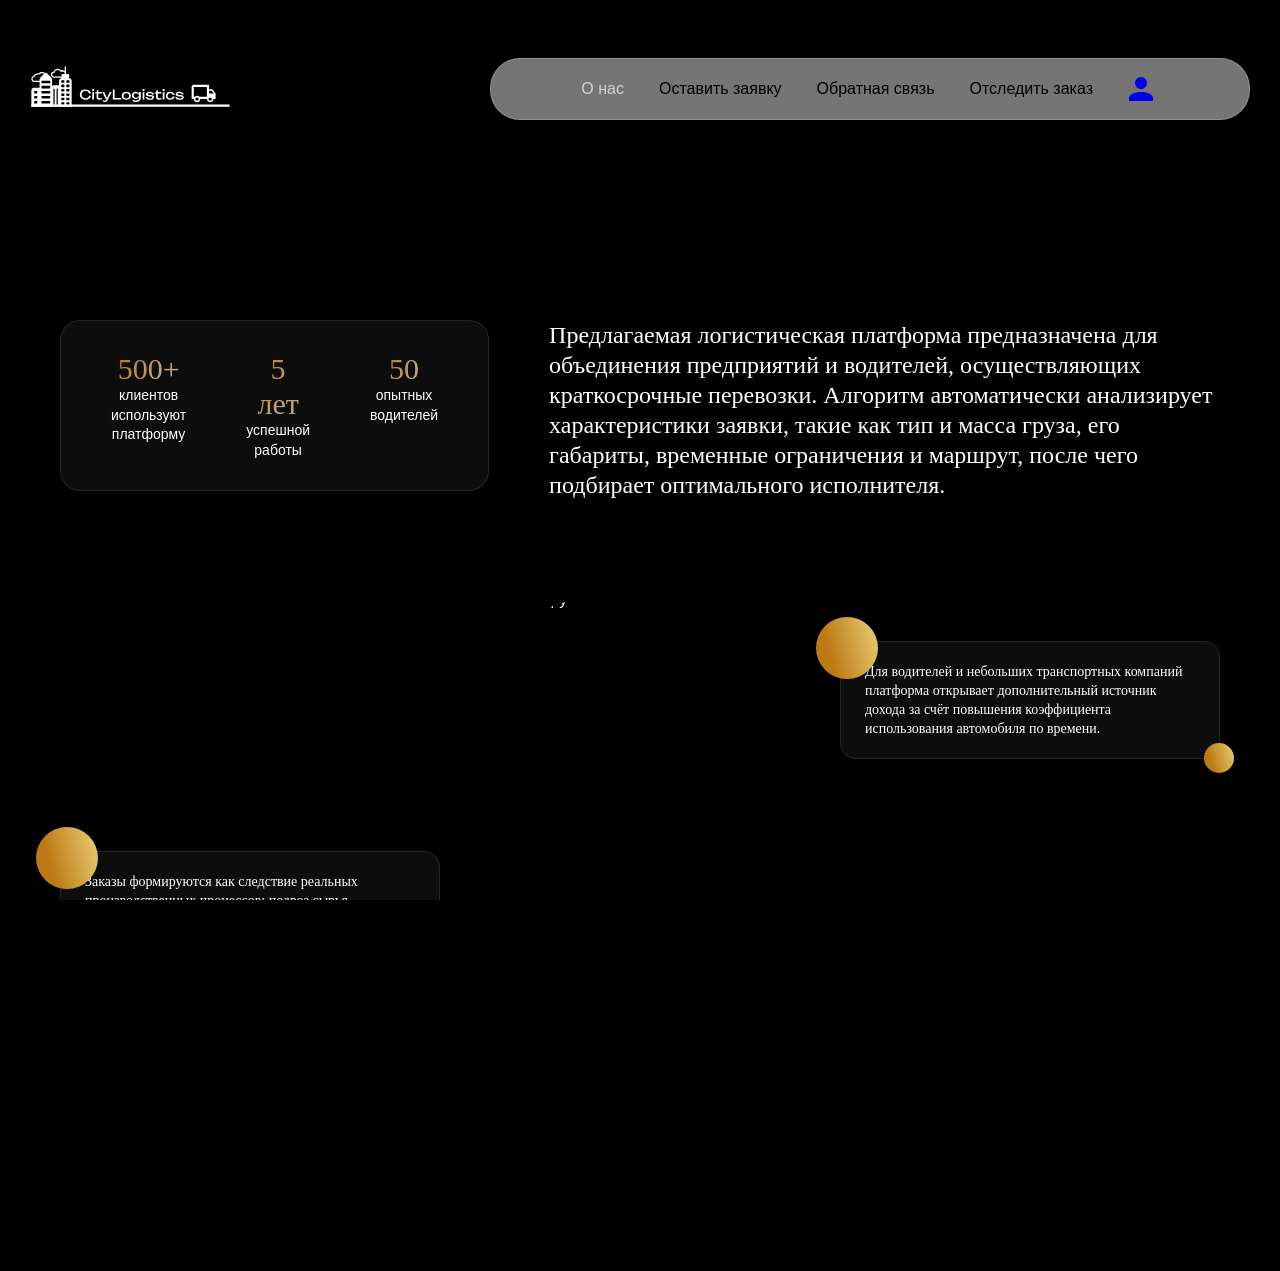
==== commit 3685143b: "Исправил пути к файлам в about.html и других страницах" ====
--- a/html/about.html
+++ b/html/about.html
@@ -5,7 +5,7 @@
     <meta name="viewport" content="width=device-width, initial-scale=1.0">
     <title>CityLogistics - О нас</title>
         <meta name="description" content="CityLogistics - платформа для объединения предприятий и водителей">
-    <link rel="stylesheet" href="css/style.css">
+    <link rel="stylesheet" href="../css/style.css">
 </head>
 <body class="page-about">
     <!-- Шапка -->
@@ -30,11 +30,11 @@
                 <ul class="navbar-menu">
                          
 
-                <li><a href="html/about.html" class="active">О нас</a></li>
-                    <li><a href="html/order.html">Оставить заявку</a></li>
-          <li><a href="html/information.html">Обратная связь</a></li>                    <li><a href="html/order-status.html">Отследить заказ</a></li>
+                <li><a href="about.html" class="active">О нас</a></li>
+                    <li><a href="order.html">Оставить заявку</a></li>
+          <li><a href="information.html">Обратная связь</a></li>                    <li><a href="../html/order-status.html">Отследить заказ</a></li>
                 </ul>
-                <a href="html/profile.html" class="navbar-profile">
+                <a href="../html/profile.html" class="navbar-profile">
                     <svg width="36" height="36" viewBox="0 0 36 36" fill="none">
                         <path d="M18 6C19.5913 6 21.1174 6.63214 22.2426 7.75736C23.3679 8.88258 24 10.4087 24 12C24 13.5913 23.3679 15.1174 22.2426 16.2426C21.1174 17.3679 19.5913 18 18 18C16.4087 18 14.8826 17.3679 13.7574 16.2426C12.6321 15.1174 12 13.5913 12 12C12 10.4087 12.6321 8.88258 13.7574 7.75736C14.8826 6.63214 16.4087 6 18 6ZM18 21C24.63 21 30 23.685 30 27V30H6V27C6 23.685 11.37 21 18 21Z" fill="currentColor"/>
                     </svg>
@@ -77,7 +77,7 @@
             <div class="about-content">
                 <!-- Центральное изображение -->
                 <div class="central-image">
-                    <img src="img/image copy.png" alt="Загрузка грузов в фуру">
+                    <img src="../img/image copy.png" alt="Загрузка грузов в фуру">
                 </div>
 
                 <!-- Карточки -->
@@ -201,7 +201,7 @@
             </div>
         </div>
     </main>
-    <script src="js/script.js"></script>
-    <script src="js/burger.js"></script>
+    <script src="../js/script.js"></script>
+    <script src="../js/burger.js"></script>
 </body>
 </html>
--- a/css/style.css
+++ b/css/style.css
@@ -0,0 +1,3299 @@
+@import url('https://fonts.googleapis.com/css2?family=Unbounded:wght@200..900&display=swap');
+@import url('https://fonts.googleapis.com/css2?family=Inter:ital,opsz,wght@0,14..32,100..900;1,14..32,100..900&family=Unbounded:wght@200..900&display=swap');
+
+/* Обнуляем всё и делаем фон на 100% экрана */
+html, body {
+    margin: 0;
+    height: 100%;
+    overflow-x: hidden;
+    width: 100%;
+    max-width: 100%;
+    font-family: 'Unbounded', sans-serif;
+    background: #000000;
+    color: #FFFFFF;
+    box-sizing: border-box;
+}
+* {
+    margin: 0;
+    padding: 0;
+    box-sizing: border-box;
+}
+
+/* Фиксированная шапка — правильный способ */
+.navbar-wrap {
+    position:fixed;
+    top: 38px;                    /* отступ от верха */
+    left: 0;
+    right: 0;
+    z-index: 9999;
+    display: flex;
+    justify-content: space-between;
+    align-items: center;
+    padding: 0 62px 0 47px;     
+    pointer-events: none;       
+    background: transparent;
+    box-sizing: border-box;
+}
+
+.navbar-wrap > * {
+    pointer-events: auto;         /* лого и меню снова кликабельны */
+}
+
+
+.navbar-logo {
+    height: 80px; 
+    width: auto;
+    transition: transform 0.3s ease;
+}
+
+.navbar-logo:hover {
+    transform: scale(1.04);
+}
+
+.navbar {
+    height: 62px;
+    background: rgba(255, 255, 255, 0.46);
+    border-radius: 30px;
+    backdrop-filter: blur(10px);
+    border: 1px solid rgba(255, 255, 255, 0.2);
+    padding: 0 30px;
+    display: flex;
+    align-items: center;
+}
+
+.navbar .container {
+    height: inherit;
+    display: flex;
+    justify-content: flex-end;
+    align-items: center;
+}
+
+.navbar-menu {
+    list-style: none;
+    padding: 0;
+    margin: 0;
+    display: flex;
+    gap: 60px;
+    align-items: center;
+}
+
+.navbar-menu li a {
+    text-decoration: none;
+    font-family: 'Inter', sans-serif;
+    font-weight: 320;
+    font-size: 18px;
+    line-height: 30px;
+    color: #000000;
+    transition: color 0.3s ease;
+}
+
+.navbar-menu li a:hover {
+    color: #D9D9D9;
+}
+
+.navbar-profile {
+    display: flex;
+    align-items: center;
+    justify-content: center;
+    text-decoration: none;
+    transition: transform 0.3s ease;
+    margin-left: 30px;
+}
+
+.navbar-profile:hover {
+    transform: scale(1.1);
+}
+
+.navbar-profile svg {
+    transition: fill 0.3s ease;
+}
+
+.navbar-profile:hover svg path {
+    fill: #841111;
+}
+
+.main_page {
+    display: flex;
+    flex-direction: column;
+    justify-content: space-between;
+    width: 100%;
+    min-height: 100vh;                    
+    background: url(/img/main_img.png) center/cover no-repeat;
+    padding-top: 160px;                  
+    box-sizing: border-box;
+    position: relative;
+    z-index: 1;
+}
+
+.main_text {
+
+    padding: 0 30px;
+    max-width: 1200px;
+    display: flex;
+    flex-direction: column;
+    align-items: start;
+    gap: 35px;
+}
+
+
+.main_text h1 {
+    font-family: 'Unbounded', sans-serif;
+    font-weight: 440;
+    font-size: 49px;
+    line-height: 62px;
+    color: #FFFFFF;
+    margin: 0 0 10px 0;
+    width: 70%;
+}
+
+.main_text p {
+
+font-family: 'Unbounded';
+font-style: normal;
+font-weight: 240;
+font-size: 27px;
+line-height: 35px;
+
+color: #FFFFFF;
+
+
+}
+
+.main-footer {
+    display: flex;
+    gap: 80px;
+      position: relative;
+}
+.order-button {
+
+padding: 9px 10px;
+border: 4px solid #FFFFFF;
+border-radius: 17px;
+text-decoration: none;
+
+font-family: 'Unbounded';
+font-style: normal;
+font-weight: 500;
+font-size: 30px;
+line-height: 37px;
+
+color: #FFFFFF;
+
+}
+.main-footer::before {
+    content: '';
+    position: absolute;
+    top: 0;
+    left: 0;
+    right: 0;
+    bottom: 0;
+    background: rgba(0, 0, 0, 0.71);
+    filter: blur(51.9px);
+    z-index: 1; /* Фон под контентом */
+}
+.main-footer img {
+    width: 100%; /* Занимает 100% ширины родителя */
+    height: 100%; /* Занимает 100% высоты родителя */
+    object-fit: contain; /* Сохраняет пропорции */
+}
+
+.icon-block {
+    z-index: 10;
+    display: flex;
+    flex-direction: row;
+    justify-content: center;
+    margin-bottom: 58px;
+    align-items: center;
+    margin-left: 60px;
+    gap: 10px;
+}
+
+.main-footer p {
+    z-index: 10;
+    font-family: 'Inter';
+    font-style: normal;
+    font-weight: 300;
+    font-size: 22px;
+    line-height: 30px;
+    color: #FFFFFF;
+}
+
+.img-block {
+    z-index: 10;
+    width: 75px;
+    height: 75px;
+}
+
+
+
+.page-about,
+.page-order,
+.page-profile,
+.page-contacts,
+.page-order-status,
+.page-tracking {
+    min-height: 100vh;
+    padding-top: 160px;
+}
+
+.container {
+    max-width: 1400px;
+    margin: 0 auto;
+    padding: 0 60px;
+}
+
+.content-container {
+    padding-top: 40px;
+}
+
+.page-title {
+    font-family: 'Unbounded', sans-serif;
+    font-size: 48px;
+    font-weight: 600;
+    margin-bottom: 10px;
+}
+
+.page-subtitle {
+    font-family: 'Unbounded', sans-serif;
+    font-size: 24px;
+    font-weight: 300;
+    color: rgba(255, 255, 255, 0.8);
+    margin-bottom: 40px;
+}
+
+/* Страница "О нас" */
+.stats-block {
+    display: inline-flex;
+    gap: 60px;
+    background: rgba(255, 255, 255, 0.05);
+    backdrop-filter: blur(10px);
+    border-radius: 30px;
+    padding: 48px 60px;
+    margin-bottom: 60px;
+}
+
+.stat-item {
+    text-align: center;
+}
+
+.stat-number {
+
+
+font-family: 'Unbounded';
+font-style: normal;
+font-weight: 500;
+font-size: 30px;
+line-height: 35px;
+
+background: linear-gradient(122.68deg, #BC7A15 10.64%, #C1A67C 69.54%);
+-webkit-background-clip: text;
+-webkit-text-fill-color: transparent;
+background-clip: text;
+
+
+
+}
+
+.stat-text {
+font-family: 'Unbounded';
+font-style: normal;
+font-weight: 300;
+font-size: 20px;
+line-height: 25px;
+text-align: center;
+
+color: #FFFFFF;
+
+
+}
+
+.about-grid {
+    display: grid;
+    grid-template-columns: 1fr 1fr;
+    gap: 40px;
+}
+
+.about-column {
+    display: flex;
+    flex-direction: column;
+    gap: 32px;
+}
+
+.about-intro {
+    text-align: right;
+    margin-bottom: 40px;
+}
+
+.about-intro p {
+    font-family: 'Inter', sans-serif;
+    font-size: 18px;
+    line-height: 1.6;
+    color: rgba(255, 255, 255, 0.8);
+}
+
+.feature-card {
+  z-index: 10;
+    position: relative;
+    background: rgba(255, 255, 255, 0.03);
+    border: 1px solid rgba(255, 255, 255, 0.1);
+    border-radius: 20px;
+    padding: 32px;
+    
+}
+
+.feature-card p {
+    font-family: 'Inter', sans-serif;
+    font-size: 16px;
+    line-height: 1.6;
+    color: rgba(255, 255, 255, 0.9);
+}
+
+.feature-icon {
+    position: absolute;
+    top: -24px;
+    left: -24px;
+    width: 64px;
+    height: 64px;
+    background: #EAB308;
+    border-radius: 50%;
+    display: flex;
+    align-items: center;
+    justify-content: center;
+    font-size: 32px;
+    font-weight: 700;
+    color: #000000;
+}
+
+.feature-icon.right {
+    left: auto;
+    right: -24px;
+}
+
+/* Страница заказа */
+.order-grid {
+    display: grid;
+    grid-template-columns: repeat(3, 1fr);
+    gap: 32px;
+}
+
+.order-column {
+    display: flex;
+    flex-direction: column;
+    gap: 24px;
+}
+
+.form-group {
+    display: flex;
+    flex-direction: column;
+    gap: 8px;
+}
+
+.form-group label {
+    font-family: 'Inter', sans-serif;
+    font-size: 16px;
+    font-weight: 300;
+}
+
+.form-input {
+    height: 48px;
+    background: #FFFFFF;
+    color: #000000;
+    border: none;
+    border-radius: 8px;
+    padding: 0 16px;
+    font-family: 'Inter', sans-serif;
+    font-size: 16px;
+    width: 400px;
+}
+
+.input-with-arrow {
+    position: relative;
+}
+
+.input-arrow {
+    position: absolute;
+    right: 16px;
+    top: 50%;
+    transform: translateY(-50%);
+    color: #000000;
+}
+
+.btn {
+    padding: 16px 24px;
+    border-radius: 16px;
+    font-family: 'Unbounded', sans-serif;
+    font-size: 18px;
+    cursor: pointer;
+    transition: all 0.3s ease;
+    border: none;
+    text-align: center;
+}
+
+.btn-save {
+    background: rgba(255, 255, 255, 0.2);
+    color: #FFFFFF;
+}
+
+.btn-save:hover {
+    background: rgba(255, 255, 255, 0.3);
+}
+
+.btn-outline {
+    background: transparent;
+    border: 2px solid #FFFFFF;
+    color: #FFFFFF;
+    display: flex;
+    align-items: center;
+    justify-content: space-between;
+    padding: 20px 24px;
+}
+
+.btn-outline:hover {
+    background: rgba(255, 255, 255, 0.1);
+}
+
+.actions-block {
+    background: rgba(255, 255, 255, 0.03);
+    border: 1px solid rgba(255, 255, 255, 0.1);
+    border-radius: 20px;
+    padding: 24px;
+    display: flex;
+    flex-direction: column;
+    gap: 16px;
+}
+
+.page-footer {
+    margin-top: 80px;
+    padding-top: 32px;
+    border-top: 1px solid rgba(255, 255, 255, 0.1);
+    display: flex;
+    justify-content: space-between;
+    align-items: center;
+    padding-bottom: 32px;
+}
+
+.footer-logo {
+    display: flex;
+    align-items: center;
+    gap: 12px;
+    font-family: 'Unbounded', sans-serif;
+    font-size: 18px;
+}
+
+.footer-logo svg {
+    color: #FFFFFF;
+}
+
+.footer-contacts {
+    display: flex;
+    gap: 32px;
+    font-family: 'Inter', sans-serif;
+}
+
+.footer-email {
+    font-family: 'Inter', sans-serif;
+}
+
+/* Страница профиля */
+.profile-header {
+    display: flex;
+    align-items: center;
+    gap: 16px;
+    margin-bottom: 40px;
+}
+
+.profile-header svg {
+    color: #FFFFFF;
+}
+
+.profile-grid {
+    display: grid;
+    grid-template-columns: repeat(3, 1fr);
+    gap: 32px;
+}
+
+.profile-column {
+    display: flex;
+    flex-direction: column;
+    gap: 32px;
+}
+
+.card {
+    background: rgba(255, 255, 255, 0.03);
+    border: 1px solid rgba(255, 255, 255, 0.1);
+    border-radius: 20px;
+    padding: 20px;
+}
+
+.card-title {
+    font-family: 'Unbounded', sans-serif;
+    font-size: 24px;
+    font-weight: 600;
+    margin-bottom: 24px;
+}
+
+.card-header {
+    display: flex;
+    justify-content: space-between;
+    align-items: center;
+    margin-bottom: 24px;
+}
+
+.card-header h2 {
+    margin-bottom: 0;
+}
+
+.card-header svg {
+    color: #FFFFFF;
+}
+
+.order-status-text {
+    font-family: 'Inter', sans-serif;
+    font-size: 16px;
+    color: rgba(255, 255, 255, 0.8);
+    margin-bottom: 32px;
+}
+
+.order-progress {
+    display: flex;
+    justify-content: space-around;
+    align-items: center;
+    padding: 10px 0;
+}
+
+.progress-icon {
+    color: rgba(255, 255, 255, 0.3);
+}
+
+.progress-icon.accent {
+    color: #EAB308;
+}
+
+.truck-icon {
+    color: #FFFFFF;
+}
+
+.checkmark {
+    width: 80px;
+    height: 80px;
+    border: 4px solid #FFFFFF;
+    border-radius: 8px;
+    display: flex;
+    align-items: center;
+    justify-content: center;
+    font-size: 48px;
+    font-weight: 700;
+}
+
+.checkbox-group {
+    display: flex;
+    align-items: center;
+    gap: 8px;
+}
+
+.checkbox-group input[type="checkbox"] {
+    width: 20px;
+    height: 20px;
+    cursor: pointer;
+}
+
+.checkbox-group label {
+    font-family: 'Inter', sans-serif;
+    font-size: 14px;
+    color: rgba(255, 255, 255, 0.8);
+    cursor: pointer;
+}
+
+.full-width {
+    width: 100%;
+}
+
+.action-btn {
+    height: 64px;
+}
+
+.action-btn span {
+    flex: 1;
+    text-align: left;
+}
+
+.action-btn svg {
+    color: #FFFFFF;
+}
+
+/* Страница контактов */
+.contacts-grid {
+    display: grid;
+    grid-template-columns: 1fr 1fr;
+    gap: 64px;
+}
+
+.contacts-column {
+    display: flex;
+    flex-direction: column;
+    gap: 32px;
+}
+
+.contact-info {
+    display: flex;
+    flex-direction: column;
+    gap: 8px;
+}
+
+.contact-info p {
+    font-family: 'Inter', sans-serif;
+    font-size: 18px;
+}
+
+.office-address {
+    font-family: 'Inter', sans-serif;
+    font-size: 18px;
+    margin-bottom: 16px;
+}
+
+.map-placeholder {
+    width: 100%;
+    height: 256px;
+    background: rgba(255, 255, 255, 0.2);
+    border-radius: 12px;
+    display: flex;
+    align-items: center;
+    justify-content: center;
+    font-family: 'Inter', sans-serif;
+    color: rgba(255, 255, 255, 0.6);
+}
+
+.map-placeholder iframe {
+    width: inherit;
+    height: inherit;
+    border-radius: 20px;
+}
+
+
+
+
+
+
+
+
+
+
+
+
+
+
+
+
+
+
+
+
+
+
+.page-about {
+    min-height: 100vh;
+    padding: 160px 0 60px;
+}
+
+.about-container {
+    max-width: 1600px;
+    margin: 0 auto;
+    padding: 0 60px;
+}
+
+.about-header {
+    display: flex;
+    justify-content: space-between;
+    gap: 60px;
+
+}
+
+.about-description p {
+
+
+font-family: 'Unbounded';
+font-style: normal;
+font-weight: 300;
+font-size: 24px;
+line-height: 30px;
+
+color: #FFFFFF;
+
+}
+
+/* Статистика */
+.stats-block {
+    display: inline-flex;
+    gap: 60px;
+    background: rgba(255, 255, 255, 0.05);
+    backdrop-filter: blur(10px);
+    border-radius: 20px;
+    padding: 30px 50px;
+    border: 1px solid rgba(255, 255, 255, 0.1);
+}
+
+.stat-item {
+    text-align: center;
+}
+
+
+
+.stat-text {
+    font-family: 'Unbounded', sans-serif;
+    font-weight: 300;
+    font-size: 14px;
+    line-height: 1.4;
+}
+
+/* Контент с изображением */
+.about-content {
+    position: relative;
+    display: flex;
+    justify-content: center;
+    align-items: center;
+    min-height: 600px;
+}
+
+.central-image {
+    width: 520px;
+    height: 520px;
+    border-radius: 50%;
+    overflow: hidden;
+    z-index: 2;
+}
+
+.central-image img {
+    width: 100%;
+    height: 100%;
+    object-fit: cover;
+}
+
+/* Карточки */
+.feature-cards-wrapper {
+    position: absolute;
+    inset: 0;
+    pointer-events: none;
+}
+
+.feature-card {
+    
+    position: absolute;
+    background: rgba(255, 255, 255, 0.05);
+    backdrop-filter: blur(10px);
+    border: 1px solid rgba(255, 255, 255, 0.1);
+    border-radius: 16px;
+    padding: 20px 24px;
+    max-width: 380px;
+    pointer-events: auto;
+    transition: transform 0.3s ease;
+}
+
+.feature-card:hover {
+    transform: translateY(-5px);
+}
+
+.feature-card p {
+
+
+font-family: 'Unbounded';
+font-style: normal;
+font-weight: 250;
+font-size: 14px;
+line-height: 19px;
+
+color: #FFFFFF;
+
+
+}
+
+.yellow-circle {
+    width: 50px;
+    height: 50px;
+
+    border-radius: 50%;
+    position: absolute;
+}
+
+.yellow-circle-small {
+    width: 30px;
+    height: 30px;
+
+    border-radius: 50%;
+    display: flex;
+    align-items: center;
+    justify-content: center;
+    font-family: 'Inter', sans-serif;
+    font-weight: 600;
+    font-size: 20px;
+    color: #000000;
+}
+
+.plus-button {
+    position: absolute;
+}
+
+/* Позиции карточек */
+.feature-card-1 { left: 0; top: 50%; transform: translateY(-35%); }
+.feature-card-1 .yellow-circle { top: -25px; left: -25px; }
+.feature-card-1 .plus-button { right: -15px; bottom: -15px; }
+
+.feature-card-2 { right: 0; top: 15%;transform: translateY(15%) }
+.feature-card-2 .yellow-circle { top: -25px; left: -25px; }
+.feature-card-2 .plus-button { right: -15px; bottom: -15px; }
+
+.feature-card-3 { left: 25%; bottom: 0;transform: translateY(15%) }
+.feature-card-3 .yellow-circle { top: -25px; left: -5px; transform: translateX(-50%); }
+.feature-card-3 .plus-button { right:-29px;  transform: translateX(-50%); }
+
+.feature-card-4 { right: 5%; bottom: 15%;transform: translateY(15%)    }
+.feature-card-4 .yellow-circle { top: -25px; left: -25px; }
+.feature-card-4 .plus-button { right: -15px; bottom: -15px; }
+
+/* Адаптивность */
+@media (max-width: 1200px) {
+    .about-header { flex-direction: column; }
+    .about-description { text-align: left; max-width: 100%; }
+    .central-image { width: 350px; height: 350px; }
+    .feature-card { max-width: 280px; }
+}
+
+@media (max-width: 768px) {
+    .feature-card:hover { transform: none; }
+    .yellow-circle, .plus-button { display: none; }
+}
+
+
+
+
+
+
+
+
+
+
+
+
+
+
+
+
+
+
+
+    /* Темная тема модального окна */
+.modal {
+  display: none;
+  position: fixed;
+  z-index: 1000;
+  left: 0;
+  top: 0;
+  width: 100%;
+  height: 100%;
+  background-color: rgba(0, 0, 0, 0.7);
+  backdrop-filter: blur(8px);
+  animation: fadeIn 0.3s ease;
+z-index: 10000;
+
+}
+
+.modal-content {
+  position: relative;
+  background: linear-gradient(135deg, #1a1a2e 0%, #16213e 100%);
+  margin: 2% auto;
+  padding: 0;
+  width: 90%;
+  max-width: 450px;
+  max-height: 90vh;
+  border-radius: 20px;
+  box-shadow: 0 25px 80px rgba(0, 0, 0, 0.5),
+              0 0 0 1px rgba(255, 255, 255, 0.05);
+  animation: slideUp 0.4s cubic-bezier(0.175, 0.885, 0.32, 1.275);
+  overflow: hidden;
+  border: 1px solid rgba(255, 255, 255, 0.1);
+}
+
+@keyframes fadeIn {
+  from { opacity: 0; }
+  to { opacity: 1; }
+}
+
+@keyframes slideUp {
+  from {
+    opacity: 0;
+    transform: translateY(50px);
+  }
+  to {
+    opacity: 1;
+    transform: translateY(0);
+  }
+}
+
+.modal-header {
+  padding: 28px 32px;
+  background: linear-gradient(135deg, #0f3460 0%, #1a1a2e 100%);
+  color: #fff;
+  position: relative;
+  border-bottom: 1px solid rgba(255, 255, 255, 0.1);
+}
+
+.modal-title {
+  margin: 0;
+  font-size: 24px;
+  font-weight: 600;
+  color: #fff;
+  text-shadow: 0 2px 4px rgba(0, 0, 0, 0.3);
+}
+
+.modal-close {
+  position: absolute;
+  right: 24px;
+  top: 24px;
+  background: rgba(255, 255, 255, 0.1);
+  border: 1px solid rgba(255, 255, 255, 0.2);
+  color: rgba(255, 255, 255, 0.8);
+  font-size: 24px;
+  width: 36px;
+  height: 36px;
+  border-radius: 50%;
+  cursor: pointer;
+  display: flex;
+  align-items: center;
+  justify-content: center;
+  transition: all 0.3s;
+  backdrop-filter: blur(10px);
+}
+
+.modal-close:hover {
+  background: rgba(255, 255, 255, 0.2);
+  color: #fff;
+  transform: rotate(90deg);
+}
+
+.modal-body {
+  padding: 32px;
+  overflow-y: auto;
+  max-height: calc(90vh - 140px);
+}
+
+/* Скроллбар для модального окна */
+.modal-body::-webkit-scrollbar {
+  width: 6px;
+}
+
+.modal-body::-webkit-scrollbar-track {
+  background: rgba(255, 255, 255, 0.05);
+  border-radius: 3px;
+}
+
+.modal-body::-webkit-scrollbar-thumb {
+  background: rgba(255, 255, 255, 0.2);
+  border-radius: 3px;
+}
+
+.modal-body::-webkit-scrollbar-thumb:hover {
+  background: rgba(255, 255, 255, 0.3);
+}
+
+/* Контейнер для форм */
+.forms-container {
+  min-height: 400px;
+  position: relative;
+}
+
+/* Табы темной темы */
+.auth-tabs {
+  display: flex;
+  gap: 4px;
+  margin-bottom: 32px;
+  background: rgba(255, 255, 255, 0.05);
+  padding: 4px;
+  border-radius: 12px;
+  backdrop-filter: blur(10px);
+  border: 1px solid rgba(255, 255, 255, 0.1);
+}
+
+.tab-btn {
+  flex: 1;
+  padding: 14px;
+  border: none;
+  background: transparent;
+  color: rgba(255, 255, 255, 0.6);
+  font-size: 15px;
+  font-weight: 500;
+  cursor: pointer;
+  border-radius: 10px;
+  transition: all 0.3s;
+  position: relative;
+  overflow: hidden;
+}
+
+.tab-btn::before {
+  content: '';
+  position: absolute;
+  top: 0;
+  left: -100%;
+  width: 100%;
+  height: 100%;
+  background: linear-gradient(90deg, 
+    transparent, 
+    rgba(255, 255, 255, 0.1), 
+    transparent);
+  transition: left 0.5s;
+}
+
+.tab-btn:hover::before {
+  left: 100%;
+}
+
+.tab-btn:hover {
+  color: rgba(255, 255, 255, 0.8);
+}
+
+.tab-btn.active {
+  background: linear-gradient(135deg, #667eea 0%, #764ba2 100%);
+  color: #fff;
+  box-shadow: 0 4px 15px rgba(102, 126, 234, 0.4);
+}
+
+/* Формы */
+.auth-form {
+  display: none;
+  animation: fadeIn 0.3s ease;
+}
+
+.auth-form.active {
+  display: block;
+}
+
+/* Расположение полей в ряд */
+.form-row {
+  display: grid;
+  grid-template-columns: 1fr 1fr;
+  gap: 16px;
+  margin-bottom: 16px;
+}
+
+.form-group {
+  margin-bottom: 20px;
+}
+
+.form-group label {
+  display: block;
+  margin-bottom: 8px;
+  color: rgba(255, 255, 255, 0.9);
+  font-weight: 500;
+  font-size: 14px;
+  text-transform: uppercase;
+  letter-spacing: 0.5px;
+}
+
+.input-with-icon {
+  position: relative;
+  display: flex;
+  align-items: center;
+}
+
+.input-icon {
+  position: absolute;
+  left: 16px;
+  pointer-events: none;
+  opacity: 0.7;
+}
+
+.input-with-icon input {
+  width: 100%;
+  padding: 14px 16px 14px 48px;
+  border: 2px solid rgba(255, 255, 255, 0.1);
+  border-radius: 12px;
+  font-size: 15px;
+  transition: all 0.3s;
+  background: rgba(255, 255, 255, 0.05);
+  color: rgba(255, 255, 255, 0.9);
+  backdrop-filter: blur(10px);
+}
+
+.input-with-icon input::placeholder {
+  color: rgba(255, 255, 255, 0.4);
+}
+
+.input-with-icon input:focus {
+  outline: none;
+  border-color: #667eea;
+  background: rgba(255, 255, 255, 0.08);
+  box-shadow: 0 0 0 3px rgba(102, 126, 234, 0.2);
+  transform: translateY(-1px);
+}
+
+.password-toggle {
+  position: absolute;
+  right: 16px;
+  background: none;
+  border: none;
+  cursor: pointer;
+  padding: 4px;
+  color: rgba(255, 255, 255, 0.6);
+  transition: all 0.3s;
+}
+
+.password-toggle:hover {
+  color: rgba(255, 255, 255, 0.9);
+  transform: scale(1.1);
+}
+
+/* Сложность пароля */
+.password-strength {
+  margin-top: 10px;
+}
+
+.strength-meter {
+  height: 6px;
+  background: rgba(255, 255, 255, 0.1);
+  border-radius: 3px;
+  overflow: hidden;
+  margin-bottom: 6px;
+  backdrop-filter: blur(10px);
+}
+
+.strength-bar {
+  height: 100%;
+  width: 0;
+  background: #ff4444;
+  border-radius: 3px;
+  transition: all 0.3s;
+  box-shadow: 0 0 10px currentColor;
+}
+
+/* Чекбокс */
+.checkbox-group {
+  display: flex;
+  align-items: flex-start;
+  gap: 12px;
+  padding: 12px;
+  background: rgba(255, 255, 255, 0.03);
+  border-radius: 10px;
+  margin: 24px 0;
+  border: 1px solid rgba(255, 255, 255, 0.05);
+}
+
+.checkbox-group input[type="checkbox"] {
+  margin-top: 2px;
+  width: 18px;
+  height: 18px;
+  accent-color: #667eea;
+  cursor: pointer;
+}
+
+.checkbox-group label {
+  margin: 0;
+  font-size: 13px;
+  line-height: 1.5;
+  color: rgba(255, 255, 255, 0.7);
+  cursor: pointer;
+}
+
+.terms-link {
+  color: #667eea;
+  text-decoration: none;
+  transition: all 0.3s;
+  border-bottom: 1px solid transparent;
+}
+
+.terms-link:hover {
+  color: #764ba2;
+  border-bottom: 1px solid #764ba2;
+}
+
+/* Кнопки */
+.btn-primary {
+  background: linear-gradient(135deg, #667eea 0%, #764ba2 100%);
+  color: white;
+  border: none;
+  padding: 16px 24px;
+  border-radius: 12px;
+  font-size: 15px;
+  font-weight: 600;
+  cursor: pointer;
+  transition: all 0.3s;
+  display: flex;
+  align-items: center;
+  justify-content: center;
+  gap: 10px;
+  width: 100%;
+  position: relative;
+  overflow: hidden;
+  letter-spacing: 0.5px;
+  text-transform: uppercase;
+}
+
+.btn-primary::before {
+  content: '';
+  position: absolute;
+  top: 0;
+  left: -100%;
+  width: 100%;
+  height: 100%;
+  background: linear-gradient(90deg, 
+    transparent, 
+    rgba(255, 255, 255, 0.2), 
+    transparent);
+  transition: left 0.5s;
+}
+
+.btn-primary:hover::before {
+  left: 100%;
+}
+
+.btn-primary:hover {
+  transform: translateY(-3px);
+  box-shadow: 0 10px 25px rgba(102, 126, 234, 0.5);
+}
+
+.btn-primary:active {
+  transform: translateY(-1px);
+  box-shadow: 0 5px 15px rgba(102, 126, 234, 0.4);
+}
+
+.btn-loader {
+  animation: spin 1s linear infinite;
+}
+
+@keyframes spin {
+  from { transform: rotate(0deg); }
+  to { transform: rotate(360deg); }
+}
+
+/* Разделитель */
+.divider {
+  display: flex;
+  align-items: center;
+  margin: 24px 0;
+  color: rgba(255, 255, 255, 0.4);
+}
+
+.divider::before,
+.divider::after {
+  content: '';
+  flex: 1;
+  height: 1px;
+  background: linear-gradient(90deg, 
+    transparent, 
+    rgba(255, 255, 255, 0.2), 
+    transparent);
+}
+
+.divider span {
+  padding: 0 16px;
+  font-size: 13px;
+  text-transform: uppercase;
+  letter-spacing: 1px;
+}
+
+/* Кнопки соцсетей */
+.btn-social {
+  display: flex;
+  align-items: center;
+  justify-content: center;
+  gap: 12px;
+  width: 100%;
+  padding: 14px;
+  border: 1px solid rgba(255, 255, 255, 0.1);
+  border-radius: 12px;
+  background: rgba(255, 255, 255, 0.05);
+  color: rgba(255, 255, 255, 0.8);
+  font-size: 15px;
+  font-weight: 500;
+  cursor: pointer;
+  transition: all 0.3s;
+  backdrop-filter: blur(10px);
+}
+
+.btn-social:hover {
+  border-color: rgba(102, 126, 234, 0.5);
+  background: rgba(102, 126, 234, 0.1);
+  transform: translateY(-2px);
+  box-shadow: 0 5px 15px rgba(0, 0, 0, 0.2);
+}
+
+.btn-google {
+  margin-top: 8px;
+}
+
+/* Футер модалки */
+.modal-footer {
+  padding: 20px 32px;
+  text-align: center;
+  background: rgba(255, 255, 255, 0.03);
+  border-top: 1px solid rgba(255, 255, 255, 0.1);
+  backdrop-filter: blur(10px);
+}
+
+.modal-footer p {
+  margin: 0;
+  color: rgba(255, 255, 255, 0.5);
+  font-size: 12px;
+  letter-spacing: 0.5px;
+}
+
+/* Уведомления */
+.auth-message {
+  margin-top: 20px;
+  padding: 14px 16px;
+  border-radius: 10px;
+  font-size: 14px;
+  display: none;
+  border: 1px solid transparent;
+  animation: slideIn 0.3s ease;
+  backdrop-filter: blur(10px);
+}
+
+@keyframes slideIn {
+  from {
+    opacity: 0;
+    transform: translateY(10px);
+  }
+  to {
+    opacity: 1;
+    transform: translateY(0);
+  }
+}
+
+.auth-message.success {
+  background: rgba(76, 175, 80, 0.15);
+  color: #4CAF50;
+  border-color: rgba(76, 175, 80, 0.3);
+}
+
+.auth-message.error {
+  background: rgba(244, 67, 54, 0.15);
+  color: #F44336;
+  border-color: rgba(244, 67, 54, 0.3);
+}
+
+/* Забыли пароль */
+.forgot-password {
+  display: block;
+  text-align: right;
+  margin-top: 8px;
+  color: rgba(102, 126, 234, 0.8);
+  text-decoration: none;
+  font-size: 13px;
+  transition: all 0.3s;
+}
+
+.forgot-password:hover {
+  color: #764ba2;
+  text-decoration: underline;
+}
+
+/* Оверлей успеха */
+.success-overlay {
+  position: fixed;
+  z-index: 2000;
+  left: 0;
+  top: 0;
+  width: 100%;
+  height: 100%;
+  background: rgba(26, 26, 46, 0.95);
+  display: flex;
+  align-items: center;
+  justify-content: center;
+  animation: fadeIn 0.3s ease;
+  backdrop-filter: blur(10px);
+}
+
+.success-content {
+  text-align: center;
+  animation: scaleIn 0.5s cubic-bezier(0.175, 0.885, 0.32, 1.275);
+  padding: 40px;
+  background: rgba(255, 255, 255, 0.05);
+  border-radius: 20px;
+  border: 1px solid rgba(255, 255, 255, 0.1);
+}
+
+@keyframes scaleIn {
+  from {
+    opacity: 0;
+    transform: scale(0.8);
+  }
+  to {
+    opacity: 1;
+    transform: scale(1);
+  }
+}
+
+.success-icon {
+  margin-bottom: 24px;
+  filter: drop-shadow(0 4px 8px rgba(76, 175, 80, 0.3));
+  animation: bounce 1s ease infinite;
+}
+
+@keyframes bounce {
+  0%, 100% { transform: translateY(0); }
+  50% { transform: translateY(-10px); }
+}
+
+.success-content h3 {
+  margin: 0 0 12px 0;
+  color: #fff;
+  font-size: 24px;
+  font-weight: 600;
+}
+
+.success-content p {
+  margin: 0;
+  color: rgba(255, 255, 255, 0.7);
+  font-size: 15px;
+}
+
+/* Классы для сложности пароля */
+.strength-weak {
+  background: #ff4444 !important;
+  box-shadow: 0 0 10px #ff4444 !important;
+}
+
+.strength-medium {
+  background: #FF9800 !important;
+  box-shadow: 0 0 10px #FF9800 !important;
+}
+
+.strength-strong {
+  background: #4CAF50 !important;
+  box-shadow: 0 0 10px #4CAF50 !important;
+}
+
+/* Адаптивность */
+@media (max-height: 700px) {
+  .modal-content {
+    margin: 1% auto;
+    max-height: 98vh;
+  }
+  
+  .modal-body {
+    max-height: calc(98vh - 140px);
+    padding: 24px;
+  }
+  
+  .forms-container {
+    min-height: 350px;
+  }
+}
+
+@media (max-width: 480px) {
+  .modal-content {
+    margin: 0;
+    width: 100%;
+    height: 100vh;
+    max-height: 100vh;
+    border-radius: 0;
+    max-width: none;
+  }
+  
+  .modal-body {
+    max-height: calc(100vh - 140px);
+    padding: 20px;
+  }
+  
+  .modal-header {
+    padding: 20px 24px;
+  }
+  
+  .modal-title {
+    font-size: 20px;
+  }
+  
+  .tab-btn {
+    padding: 12px;
+    font-size: 14px;
+  }
+  
+  .form-row {
+    grid-template-columns: 1fr;
+    gap: 16px;
+  }
+}
+
+
+
+
+
+
+
+
+
+
+
+
+
+
+
+
+
+
+
+
+
+
+
+
+
+
+
+
+
+/* Адаптивность */
+@media (max-width: 1024px) {
+    .order-grid,
+    .profile-grid {
+        grid-template-columns: 1fr;
+    }
+
+    .about-grid,
+    .contacts-grid {
+        grid-template-columns: 1fr;
+    }
+}
+
+@media (max-width: 768px) {
+    body {
+        overflow-x: hidden;
+        width: 100%;
+        max-width: 100%;
+    }
+
+    .main_page {
+        width: 100%;
+        max-width: 100%;
+        overflow-x: hidden;
+    }
+
+    /* Шапка */
+    .navbar-wrap {
+        top: 15px;
+        padding: 0 15px;
+        box-sizing: border-box;
+        width: 100%;
+        max-width: 100%;
+    }
+
+    .navbar-logo-link svg {
+        width: 180px;
+        height: auto;
+    }
+
+    .navbar {
+        height: 50px;
+        padding: 0 15px;
+        background: rgba(255, 255, 255, 0.46);
+    }
+
+    .navbar-menu {
+        gap: 15px;
+    }
+
+    .navbar-menu li a {
+        font-size: 14px;
+    }
+
+    .navbar-profile {
+        margin-left: 10px;
+    }
+
+    .navbar-profile svg {
+        width: 28px;
+        height: 28px;
+    }
+
+    /* Главная */
+    .main_page {
+        padding-top: 140px;
+        background-position: 30% center;
+        font-size: 36px;
+        line-height: 44px;
+        width: 100%;
+    }
+
+    .main_text p {
+        font-size: 20px;
+        line-height: 28px;
+    }
+
+    .main-footer {
+        flex-direction: column;
+        gap: 40px;
+    }
+
+    .stats-block {
+        flex-direction: column;
+        gap: 32px;
+    }
+
+    .container {
+        padding: 0 20px;
+    }
+}
+
+/* ===== АДАПТИВ ДЛЯ ВСЕХ СТРАНИЦ ===== */
+
+/* Большие экраны (до 1450px) */
+@media (max-width: 1450px) {
+    .navbar-wrap {
+        padding: 0 40px;
+    }
+    
+    .navbar-menu {
+        gap: 50px;
+    }
+    
+    .navbar-menu li a {
+        font-size: 18px;
+    }
+}
+
+/* Экраны (до 1340px) */
+@media (max-width: 1340px) {
+    .navbar-wrap {
+        padding: 0 30px;
+    }
+    
+    .navbar-menu {
+        gap: 35px;
+    }
+    
+    .navbar-menu li a {
+        font-size: 16px;
+    }
+    
+    .navbar-logo-link svg {
+        width: 200px;
+    }
+}
+
+/* Планшеты (до 1200px) */
+@media (max-width: 1200px) {
+    .container {
+        padding: 0 30px;
+    }
+
+    .navbar-wrap {
+        padding: 0 30px;
+        top: 20px;
+    }
+    
+    .navbar-logo-link svg {
+        width: 220px;
+    }
+
+    .navbar-menu {
+        gap: 40px;
+    }
+    
+    .navbar-menu li a {
+        font-size: 16px;
+    }
+}
+
+/* Планшеты (до 1024px) */
+@media (max-width: 1024px) {
+    .container {
+        padding: 0 25px;
+    }
+
+    .navbar-wrap {
+        padding: 0 25px;
+        top: 18px;
+    }
+    
+    .navbar-logo-link svg {
+        width: 200px;
+    }
+
+    .navbar-menu {
+        gap: 30px;
+    }
+    
+    .navbar-menu li a {
+        font-size: 16px;
+    }
+}
+
+/* Промежуточный диапазон - большие планшеты / маленькие ноутбуки */
+@media (min-width: 1001px) and (max-width: 1024px) {
+    .navbar-wrap {
+        padding: 0 20px;
+        top: 15px;
+    }
+    
+    .navbar-logo-link svg {
+        width: 180px;
+    }
+    
+    .navbar-menu {
+        gap: 25px;
+    }
+    
+    .navbar-menu li a {
+        font-size: 15px;
+    }
+}
+
+/* Маленькие планшеты (до 768px) */
+@media (max-width: 768px) {
+    /* Шапка */
+    .navbar-wrap {
+        top: 15px;
+        padding: 0 15px;
+    }
+
+    .navbar-logo-link svg {
+        width: 180px;
+        height: auto;
+    }
+
+    .navbar {
+        height: 50px;
+        padding: 0 15px;
+        background: rgba(255, 255, 255, 0.46);
+    }
+
+    .navbar-menu {
+        gap: 15px;
+    }
+
+    .navbar-menu li a {
+        font-size: 14px;
+    }
+
+    .navbar-profile {
+        margin-left: 10px;
+    }
+
+    .navbar-profile svg {
+        width: 28px;
+        height: 28px;
+    }
+
+    /* Главная */
+    .main_page {
+        padding-top: 140px;
+        background-position: 30% center;
+    }
+
+    .main_text {
+        padding: 0 20px;
+    }
+
+    .main_text h1 {
+        font-size: 32px;
+        line-height: 40px;
+        width: 100%;
+    }
+
+    .main_text p {
+        font-size: 18px;
+        line-height: 24px;
+    }
+
+    .order-button {
+        font-size: 24px;
+        padding: 8px 20px;
+    }
+
+    .main-footer {
+        flex-direction: column;
+        gap: 20px;
+        margin-left: 20px;
+        margin-right: 20px;
+    }
+
+    .icon-block {
+        margin-left: 0;
+        width: 100%;
+        justify-content: flex-start;
+    }
+
+    .img-block {
+        width: 60px;
+        height: 60px;
+    }
+
+    .icon-block p {
+        font-size: 18px;
+    }
+
+    /* Страницы */
+.page-about,
+.page-order,
+.page-profile,
+.page-contacts,
+.page-order-status,
+.page-tracking,
+.page-feedback {
+    padding-top: 160px;
+}
+
+    .page-title {
+        font-size: 32px;
+    }
+
+    .page-subtitle {
+        font-size: 18px;
+    }
+
+    /* Сетки в 1 колонку */
+    .order-grid,
+    .profile-grid,
+    .contacts-grid {
+        grid-template-columns: 1fr;
+        gap: 30px;
+    }
+
+    /* О нас */
+    .about-container {
+        padding: 0 20px;
+    }
+
+    .about-description p {
+        font-size: 16px;
+        line-height: 24px;
+    }
+
+    .stats-block {
+        flex-direction: row;
+        flex-wrap: wrap;
+        gap: 20px;
+        padding: 20px;
+    }
+
+    .stat-item {
+        flex: 1 1 calc(33.333% - 20px);
+        min-width: 100px;
+    }
+
+    .stat-number {
+        font-size: 24px;
+    }
+
+    .stat-text {
+        font-size: 12px;
+    }
+
+    .about-content {
+        min-height: auto;
+        flex-direction: column;
+    }
+
+    .central-image {
+        width: 280px;
+        height: 280px;
+        margin: 30px 0;
+    }
+
+    .feature-cards-wrapper {
+        position: static;
+        display: flex;
+        flex-direction: column;
+        gap: 15px;
+        width: 100%;
+    }
+
+    .feature-card {
+        position: static;
+        max-width: 100%;
+        transform: none !important;
+        margin-bottom: 10px;
+    }
+
+    .yellow-circle,
+    .plus-button {
+        display: none;
+    }
+
+    /* Профиль */
+    .profile-header {
+        flex-direction: column;
+        align-items: flex-start;
+        gap: 20px;
+    }
+
+    .user-avatar-large {
+        width: 60px;
+        height: 60px;
+        font-size: 24px;
+    }
+
+    .profile-stats {
+        grid-template-columns: 1fr;
+        gap: 12px;
+    }
+
+    .stat-card {
+        padding: 16px;
+    }
+
+    .order-item {
+        flex-direction: column;
+        align-items: flex-start;
+        gap: 10px;
+    }
+
+    .order-status {
+        align-self: flex-start;
+    }
+
+    /* Заказы */
+    .order-column .actions-block {
+        margin-top: 20px;
+    }
+
+    .btn-outline {
+        padding: 16px 20px;
+        font-size: 16px;
+    }
+
+    /* Контакты */
+    .map-placeholder iframe {
+        height: 200px;
+    }
+
+    /* Футер */
+    .page-footer {
+        flex-direction: column;
+        gap: 20px;
+        align-items: flex-start;
+    }
+}
+
+/* Мобильные телефоны (до 480px) */
+@media (max-width: 480px) {
+    .navbar-wrap {
+        padding: 0 10px;
+    }
+
+    .navbar-logo-link svg {
+        width: 180px;
+    }
+
+    .navbar {
+        height: 45px;
+        padding: 0 10px;
+        background: rgba(255, 255, 255, 0.46);
+    }
+
+    .navbar-menu {
+        gap: 8px;
+    }
+
+    .navbar-menu li a {
+        font-size: 11px;
+    }
+
+    .navbar-profile svg {
+        width: 24px;
+        height: 24px;
+    }
+
+    .main_page {
+        padding-top: 120px;
+        background-position: 40% center;
+    }
+
+    .main_text h1 {
+        font-size: 24px;
+        line-height: 32px;
+    }
+
+    .main_text p {
+        font-size: 14px;
+        line-height: 20px;
+    }
+
+    .order-button {
+        font-size: 20px;
+        padding: 6px 16px;
+    }
+
+    .icon-block p {
+        font-size: 14px;
+    }
+
+    .img-block {
+        width: 45px;
+        height: 45px;
+    }
+
+    .page-title {
+        font-size: 28px;
+    }
+
+    .page-about,
+    .page-order,
+    .page-profile,
+    .page-contacts,
+    .page-order-status,
+    .page-tracking,
+    .page-feedback {
+        padding-top: 120px;
+    }
+
+    .stats-block {
+        flex-direction: column;
+        align-items: center;
+        padding: 20px;
+    }
+
+    .stat-item {
+        width: 100%;
+        text-align: center;
+    }
+
+    .central-image {
+        width: 220px;
+        height: 220px;
+    }
+
+    .card {
+        padding: 16px;
+    }
+
+    .card-title {
+        font-size: 20px;
+    }
+
+    .form-group label {
+        font-size: 14px;
+    }
+
+    .form-input {
+        height: 42px;
+        font-size: 14px;
+    }
+
+    .btn {
+        padding: 12px 20px;
+        font-size: 16px;
+    }
+
+    /* Модальное окно на мобильных */
+    .modal-content {
+        margin: 0;
+        width: 100%;
+        height: 100vh;
+        max-height: 100vh;
+        border-radius: 0;
+        max-width: none;
+    }
+
+    .modal-body {
+        max-height: calc(100vh - 140px);
+        padding: 20px;
+    }
+
+    .modal-header {
+        padding: 20px 24px;
+    }
+
+    .modal-title {
+        font-size: 20px;
+    }
+
+    .form-row {
+        grid-template-columns: 1fr;
+        gap: 16px;
+    }
+
+    .tab-btn {
+        padding: 10px;
+        font-size: 13px;
+    }
+
+    .order-progress svg {
+        width: 60px;
+        height: 60px;
+    }
+}
+
+/* Очень маленькие телефоны (до 360px) */
+@media (max-width: 360px) {
+    .navbar-logo-link svg {
+        width: 140px;
+    }
+
+    .navbar-menu li a {
+        font-size: 10px;
+    }
+
+    .navbar-profile svg {
+        width: 20px;
+        height: 20px;
+    }
+
+    .main_text h1 {
+        font-size: 20px;
+        line-height: 26px;
+    }
+
+    .page-title {
+        font-size: 24px;
+    }
+
+    .central-image {
+        width: 180px;
+        height: 180px;
+    }
+}
+
+/* Исправления для горизонтальной ориентации */
+@media (max-height: 600px) and (orientation: landscape) {
+    .modal-content {
+        margin: 0;
+        width: 100%;
+        height: 100vh;
+        border-radius: 0;
+        overflow-y: auto;
+    }
+
+    .modal-body {
+        max-height: calc(100vh - 100px);
+    }
+
+    .forms-container {
+        min-height: auto;
+    }
+
+    .main_page {
+        min-height: auto;
+        padding-bottom: 20px;
+    }
+}
+
+/* Для устройств с тачпадом */
+@media (hover: none) {
+    .navbar-menu li a:hover,
+    .navbar-profile:hover,
+    .btn:hover,
+    .feature-card:hover {
+        transform: none;
+    }
+
+    .btn-primary:hover {
+        transform: none;
+        box-shadow: none;
+    }
+
+    .order-item:hover {
+        transform: none;
+    }
+}
+
+/* Тёмная тема для модалки на мобильных */
+@media (max-width: 768px) {
+    .modal-content {
+        background: linear-gradient(135deg, #0a0a0a 0%, #1a1a1a 100%);
+    }
+
+    .modal-header {
+        background: linear-gradient(135deg, #1a1a1a 0%, #2a2a2a 100%);
+    }
+}
+
+/* Исправление для Яндекс.Карт на мобильных */
+@media (max-width: 768px) {
+    .map-container {
+        height: 300px;
+    }
+
+    [class*="ymaps"] {
+        max-width: 100%;
+    }
+}
+
+/* Плавные переходы */
+* {
+    transition: all 0.3s ease;
+}
+
+/* Контейнер для модального окна отслеживания */
+@media (max-width: 768px) {
+    .track-modal-container {
+        width: 95%;
+        margin: 10px auto;
+    }
+
+    .track-modal-content {
+        padding: 20px;
+    }
+
+    .tracking-content {
+        flex-direction: column;
+        gap: 30px;
+    }
+
+    .rating-card {
+        width: 100%;
+        max-width: none;
+    }
+
+    .stars-container {
+        gap: 5px;
+    }
+
+    .star {
+        width: 30px;
+        height: 30px;
+    }
+}
+
+/* Прогресс бар на мобильных */
+@media (max-width: 768px) {
+    .progress-container {
+        width: 100%;
+    }
+
+    .progress-fill {
+        height: 8px;
+    }
+}
+
+/* Уведомления */
+@media (max-width: 480px) {
+    .auth-message {
+        font-size: 12px;
+        padding: 10px;
+    }
+
+    .success-content {
+        padding: 20px;
+    }
+
+    .success-content h3 {
+        font-size: 20px;
+    }
+}
+
+/* ===== ОБНОВЛЕННЫЕ СТИЛИ ДЛЯ БУРГЕРА (темная тема с синим) ===== */
+
+/* Кнопка-бургер: по умолчанию скрыта */
+.burger-menu {
+    display: none;
+    flex-direction: column;
+    justify-content: space-around;
+    width: 44px;
+    height: 44px;
+    background: rgba(0, 0, 0, 0.8);
+    border: 1px solid rgba(0, 112, 243, 0.3);
+    border-radius: 12px;
+    cursor: pointer;
+    padding: 12px 10px;
+    z-index: 1100;
+    position: relative;
+    margin-left: 15px;
+    backdrop-filter: blur(5px);
+    transition: all 0.3s ease;
+    box-shadow: 0 4px 15px rgba(0, 0, 0, 0.3);
+}
+
+.burger-menu:hover {
+    background: rgba(0, 20, 40, 0.9);
+    border-color: #0070f3;
+    transform: scale(1.05);
+    box-shadow: 0 6px 20px rgba(0, 112, 243, 0.3);
+}
+
+/* Полоски бургера */
+.burger-menu span {
+    width: 100%;
+    height: 3px;
+    background: linear-gradient(90deg, #0070f3, #00a6ff);
+    border-radius: 3px;
+    transition: all 0.3s ease;
+    box-shadow: 0 0 8px rgba(0, 112, 243, 0.5);
+}
+
+/* Анимация полосок при открытом меню (крестик) */
+.burger-menu.open span:nth-child(1) {
+    transform: rotate(45deg) translate(5px, 5px);
+    background: linear-gradient(90deg, #ff4d4d, #ff1a1a);
+}
+
+.burger-menu.open span:nth-child(2) {
+    opacity: 0;
+    transform: scale(0);
+}
+
+.burger-menu.open span:nth-child(3) {
+    transform: rotate(-45deg) translate(7px, -7px);
+    background: linear-gradient(90deg, #ff4d4d, #ff1a1a);
+}
+
+/* ===== АДАПТИВ: ВКЛЮЧАЕМ БУРГЕР ПРИ ШИРИНЕ ДО 1000px ===== */
+@media (max-width: 1000px) {
+    .navbar-wrap {
+        flex-wrap: wrap;
+        padding: 0 20px;
+        top: 15px;
+        min-height: auto;
+        height: auto;
+    }
+
+    .navbar-logo-link svg {
+        width: 200px;
+        height: auto;
+    }
+
+    /* Показываем кнопку бургера */
+    .burger-menu {
+        display: flex;
+    }
+
+    /* Скрываем обычное меню и показываем как fixed */
+    .navbar {
+        position: fixed;
+        top: 70px;
+        left: 20px;
+        right: 20px;
+        width: auto;
+        height: auto;
+        background: rgba(10, 10, 20, 0.95);
+        backdrop-filter: blur(15px);
+        border: 1px solid rgba(0, 112, 243, 0.3);
+        border-radius: 20px;
+        padding: 30px;
+        display: none;
+        z-index: 1000;
+        box-shadow: 0 20px 40px rgba(0, 0, 0, 0.5), 0 0 0 1px rgba(0, 112, 243, 0.2);
+        animation: slideDown 0.3s ease;
+    }
+
+    @keyframes slideDown {
+        from {
+            opacity: 0;
+            transform: translateY(-20px);
+        }
+        to {
+            opacity: 1;
+            transform: translateY(0);
+        }
+    }
+
+    /* Когда меню открыто */
+    .navbar.open {
+        display: block;
+    }
+
+    /* Контейнер внутри меню */
+    .navbar .container {
+        flex-direction: column;
+        justify-content: center;
+        height: auto;
+        width: 100%;
+    }
+    
+    .navbar-menu {
+        flex-direction: column;
+        gap: 20px;
+        margin-bottom: 20px;
+    }
+    
+    .navbar-menu li a {
+        font-size: 18px;
+        color: #ffffff;
+    }
+    
+    .navbar-profile {
+        margin-left: 0;
+    }
+}
+
+/* Для совсем маленьких экранов */
+@media (max-width: 480px) {
+    .navbar-logo-link svg {
+        width: 180px;
+    }
+    
+    .navbar {
+        top: 80px;
+        left: 10px;
+        right: 10px;
+        padding: 20px;
+    }
+
+    .navbar-menu li a {
+        font-size: 18px;
+        padding: 10px 15px;
+    }
+
+    .burger-menu {
+        width: 40px;
+        height: 40px;
+        padding: 10px 8px;
+    }
+}
+
+/* Для очень маленьких телефонов */
+@media (max-width: 360px) {
+    .navbar-logo-link svg {
+        width: 140px;
+    }
+}
+
+/* ===== АНИМАЦИИ ===== */
+
+/* Анимация появления страниц */
+@keyframes fadeInUp {
+    from {
+        opacity: 0;
+        transform: translateY(30px);
+    }
+    to {
+        opacity: 1;
+        transform: translateY(0);
+    }
+}
+
+@keyframes fadeIn {
+    from { opacity: 0; }
+    to { opacity: 1; }
+}
+
+@keyframes scaleIn {
+    from {
+        opacity: 0;
+        transform: scale(0.9);
+    }
+    to {
+        opacity: 1;
+        transform: scale(1);
+    }
+}
+
+@keyframes slideInLeft {
+    from {
+        opacity: 0;
+        transform: translateX(-30px);
+    }
+    to {
+        opacity: 1;
+        transform: translateX(0);
+    }
+}
+
+@keyframes slideInRight {
+    from {
+        opacity: 0;
+        transform: translateX(30px);
+    }
+    to {
+        opacity: 1;
+        transform: translateX(0);
+    }
+}
+
+@keyframes pulse {
+    0%, 100% { transform: scale(1); }
+    50% { transform: scale(1.05); }
+}
+
+@keyframes float {
+    0%, 100% { transform: translateY(0); }
+    50% { transform: translateY(-10px); }
+}
+
+/* Классы для анимаций */
+.animate-fade-in {
+    animation: fadeIn 0.6s ease forwards;
+}
+
+.animate-fade-in-up {
+    animation: fadeInUp 0.6s ease forwards;
+}
+
+.animate-scale-in {
+    animation: scaleIn 0.5s ease forwards;
+}
+
+.animate-slide-left {
+    animation: slideInLeft 0.5s ease forwards;
+}
+
+.animate-slide-right {
+    animation: slideInRight 0.5s ease forwards;
+}
+
+.animate-float {
+    animation: float 3s ease-in-out infinite;
+}
+
+/* Задержки для последовательных анимаций */
+.delay-1 { animation-delay: 0.1s; }
+.delay-2 { animation-delay: 0.2s; }
+.delay-3 { animation-delay: 0.3s; }
+.delay-4 { animation-delay: 0.4s; }
+.delay-5 { animation-delay: 0.5s; }
+
+/* Анимация для главной страницы */
+.main_text {
+    animation: fadeInUp 0.8s ease forwards;
+}
+
+.main_text h1 {
+    opacity: 0;
+    animation: fadeInUp 0.8s ease 0.2s forwards;
+}
+
+.main_text p {
+    opacity: 0;
+    animation: fadeInUp 0.8s ease 0.4s forwards;
+}
+
+.main_text .order-button {
+    opacity: 0;
+    animation: fadeInUp 0.8s ease 0.6s forwards;
+}
+
+/* Анимация для иконок */
+.icon-block {
+    opacity: 0;
+    animation: fadeInUp 0.8s ease 0.8s forwards;
+}
+
+.icon-block:nth-child(1) { animation-delay: 0.8s; }
+.icon-block:nth-child(2) { animation-delay: 1s; }
+.icon-block:nth-child(3) { animation-delay: 1.2s; }
+
+/* Анимация для карточек */
+.card {
+    opacity: 0;
+    animation: scaleIn 0.5s ease forwards;
+}
+
+.card:nth-child(1) { animation-delay: 0.1s; }
+.card:nth-child(2) { animation-delay: 0.2s; }
+.card:nth-child(3) { animation-delay: 0.3s; }
+
+/* Анимация для кнопок */
+.btn {
+    position: relative;
+    overflow: hidden;
+}
+
+.btn::before {
+    content: '';
+    position: absolute;
+    top: 0;
+    left: -100%;
+    width: 100%;
+    height: 100%;
+    background: linear-gradient(90deg, 
+        transparent, 
+        rgba(255, 255, 255, 0.2), 
+        transparent);
+    transition: left 0.5s;
+}
+
+.btn:hover::before {
+    left: 100%;
+}
+
+/* Анимация для кнопки заказа */
+.order-button {
+    position: relative;
+    overflow: hidden;
+    transition: all 0.3s ease;
+}
+
+.order-button::before {
+    content: '';
+    position: absolute;
+    top: 0;
+    left: -100%;
+    width: 100%;
+    height: 100%;
+    background: linear-gradient(90deg, 
+        transparent, 
+        rgba(255, 255, 255, 0.3), 
+        transparent);
+    transition: left 0.5s;
+}
+
+.order-button:hover::before {
+    left: 100%;
+}
+
+.order-button:hover {
+    transform: scale(1.05);
+    box-shadow: 0 10px 30px rgba(255, 255, 255, 0.2);
+}
+
+/* Анимация для статистики */
+.stat-item {
+    opacity: 0;
+    animation: fadeInUp 0.5s ease forwards;
+}
+
+.stat-item:nth-child(1) { animation-delay: 0.1s; }
+.stat-item:nth-child(2) { animation-delay: 0.2s; }
+.stat-item:nth-child(3) { animation-delay: 0.3s; }
+
+/* Анимация для feature card */
+.feature-card {
+    opacity: 0;
+    animation: fadeInUp 0.6s ease forwards;
+}
+
+.feature-card-1 { animation-delay: 0.2s; }
+.feature-card-2 { animation-delay: 0.4s; }
+.feature-card-3 { animation-delay: 0.6s; }
+.feature-card-4 { animation-delay: 0.8s; }
+
+/* Анимация для контактов */
+.contacts-column {
+    opacity: 0;
+    animation: fadeInUp 0.5s ease forwards;
+}
+
+.contacts-column:nth-child(1) { animation-delay: 0.1s; }
+.contacts-column:nth-child(2) { animation-delay: 0.3s; }
+
+/* Навигация - убираем underline и добавляем подсветку активной страницы */
+.navbar-menu li a {
+    position: relative;
+    text-decoration: none;
+}
+
+/* Подсветка активной страницы */
+.navbar-menu li a.active {
+    color: #d8d1d1;
+    font-weight: 500;
+}
+
+/* Мобильная адаптация подсветки */
+@media (max-width: 1000px) {
+    .navbar-menu li a.active {
+        color: #C9A227;
+        background: rgba(234, 179, 8, 0.15);
+        border-radius: 8px;
+    }
+}
+
+/* Анимация для profile menu */
+.profile-menu {
+    animation: fadeInUp 0.3s ease forwards;
+}
+
+/* Анимация для формы входа/регистрации */
+.auth-form {
+    animation: fadeIn 0.3s ease;
+}
+
+/* Улучшенная анимация для modal */
+.modal {
+    animation: fadeIn 0.3s ease;
+}
+
+.modal-content {
+    animation: scaleIn 0.4s cubic-bezier(0.175, 0.885, 0.32, 1.275);
+}
+
+/* Анимация для navbar */
+.navbar-wrap {
+    animation: fadeIn 0.5s ease;
+}
+
+/* Анимация для logo */
+.navbar-logo {
+    animation: fadeIn 0.8s ease;
+}
+
+/* Адаптивные улучшения для мобильных */
+@media (max-width: 768px) {
+    /* Отключаем тяжелые анимации на мобильных для производительности */
+    .animate-float,
+    .icon-block,
+    .stat-item,
+    .feature-card,
+    .contacts-column {
+        animation: none;
+        opacity: 1;
+    }
+    
+    /* Но оставляем базовые анимации */
+    .main_text,
+    .main_text h1,
+    .main_text p,
+    .main_text .order-button {
+        animation: fadeInUp 0.5s ease forwards;
+    }
+    
+    .main_text h1 { animation-delay: 0.1s; }
+    .main_text p { animation-delay: 0.2s; }
+    .main_text .order-button { animation-delay: 0.3s; }
+}
+
+/* Улучшенная адаптивность для grid элементов */
+@media (max-width: 1024px) {
+    .about-grid,
+    .order-grid,
+    .profile-grid,
+    .contacts-grid {
+        gap: 24px;
+    }
+}
+
+@media (max-width: 768px) {
+    .about-grid,
+    .order-grid,
+    .profile-grid,
+    .contacts-grid {
+        gap: 20px;
+    }
+}
+
+/* Исправление для form-input на мобильных */
+@media (max-width: 768px) {
+    .form-input {
+        width: 100%;
+        max-width: 100%;
+    }
+}
+
+/* Улучшенные стили для кнопки профиля на мобильных */
+@media (max-width: 768px) {
+    .navbar-profile {
+        padding: 8px;
+        border-radius: 50%;
+        background: rgba(255, 255, 255, 0.1);
+    }
+    
+    .navbar-profile:hover {
+        background: rgba(255, 255, 255, 0.2);
+    }
+}
+
+/* Дополнительные исправления для навигации */
+@media (max-width: 1000px) {
+    .navbar-menu {
+        width: 100%;
+        text-align: center;
+    }
+    
+    .navbar-menu li {
+        width: 100%;
+    }
+    
+    .navbar-menu li a {
+        display: block;
+        padding: 12px 20px;
+        border-radius: 10px;
+        transition: background 0.3s ease;
+    }
+    
+    .navbar-menu li a:hover {
+        background: rgba(0, 112, 243, 0.1);
+    }
+}
+
+/* Страница Обратная связь / Для бизнеса */
+.feedback-grid {
+    display: grid;
+    grid-template-columns: repeat(2, 1fr);
+    gap: 40px;
+    margin-bottom: 60px;
+}
+
+.feedback-column {
+    display: flex;
+    flex-direction: column;
+}
+
+.feedback-card {
+    background: rgba(255, 255, 255, 0.03);
+    border: 1px solid rgba(255, 255, 255, 0.1);
+    border-radius: 20px;
+    padding: 32px;
+    height: 100%;
+}
+
+.feedback-header {
+    display: flex;
+    align-items: flex-start;
+    gap: 16px;
+    margin-bottom: 32px;
+}
+
+.feedback-icon {
+    width: 64px;
+    height: 64px;
+    min-width: 64px;
+    background: linear-gradient(135deg, #EAB308 0%, #F59E0B 100%);
+    border-radius: 16px;
+    display: flex;
+    align-items: center;
+    justify-content: center;
+    color: #000000;
+}
+
+.feedback-icon.carrier-icon {
+    background: linear-gradient(135deg, #667eea 0%, #764ba2 100%);
+    color: #FFFFFF;
+}
+
+.feedback-title-block {
+    flex: 1;
+}
+
+.feedback-title {
+    font-family: 'Unbounded', sans-serif;
+    font-size: 22px;
+    font-weight: 600;
+    margin: 0 0 8px 0;
+    line-height: 1.3;
+}
+
+.feedback-subtitle {
+    font-family: 'Inter', sans-serif;
+    font-size: 15px;
+    color: rgba(255, 255, 255, 0.7);
+    margin: 0;
+    line-height: 1.4;
+}
+
+.feedback-form {
+    display: flex;
+    flex-direction: column;
+    gap: 20px;
+}
+
+.feedback-form .form-group {
+    margin: 0;
+}
+
+.feedback-form .form-group label {
+    font-family: 'Inter', sans-serif;
+    font-size: 14px;
+    font-weight: 400;
+    color: rgba(255, 255, 255, 0.8);
+    margin-bottom: 8px;
+    display: block;
+}
+
+.feedback-form .form-input {
+    width: 100%;
+    height: 48px;
+    background: #FFFFFF;
+    color: #000000;
+    border: none;
+    border-radius: 8px;
+    padding: 0 16px;
+    font-family: 'Inter', sans-serif;
+    font-size: 15px;
+    transition: all 0.3s ease;
+    appearance: none;
+    background-image: url("data:image/svg+xml,%3Csvg xmlns='http://www.w3.org/2000/svg' width='12' height='12' viewBox='0 0 12 12'%3E%3Cpath fill='%23000' d='M6 8L1 3h10z'/%3E%3C/svg%3E");
+    background-repeat: no-repeat;
+    background-position: right 16px center;
+    cursor: pointer;
+}
+
+.feedback-form .form-input option {
+    background: #fff;
+    color: #000;
+}
+
+.feedback-form .form-input:focus {
+    outline: none;
+    box-shadow: 0 0 0 3px rgba(234, 179, 8, 0.3);
+}
+
+.feedback-form .form-textarea {
+    height: 100px;
+    padding: 12px 16px;
+    resize: vertical;
+}
+
+.feedback-btn {
+    margin-top: 8px;
+    display: flex;
+    align-items: center;
+    justify-content: center;
+    gap: 10px;
+}
+
+.feedback-btn svg {
+    transition: transform 0.3s ease;
+}
+
+.feedback-btn:hover svg {
+    transform: translateX(4px);
+}
+
+/* FAQ Section */
+.faq-section {
+    margin-top: 40px;
+}
+
+.faq-title {
+    font-family: 'Unbounded', sans-serif;
+    font-size: 32px;
+    font-weight: 600;
+    margin-bottom: 32px;
+    text-align: center;
+}
+
+.faq-list {
+    display: flex;
+    flex-direction: column;
+    gap: 16px;
+    max-width: 900px;
+    margin: 0 auto;
+}
+
+.faq-item {
+    background: rgba(255, 255, 255, 0.03);
+    border: 1px solid rgba(255, 255, 255, 0.1);
+    border-radius: 16px;
+    overflow: hidden;
+    transition: all 0.3s ease;
+}
+
+.faq-item:hover {
+    border-color: rgba(255, 255, 255, 0.2);
+}
+
+.faq-question {
+    width: 100%;
+    padding: 20px 24px;
+    background: transparent;
+    border: none;
+    cursor: pointer;
+    display: flex;
+    align-items: center;
+    justify-content: space-between;
+    gap: 16px;
+    text-align: left;
+    font-family: 'Inter', sans-serif;
+    font-size: 16px;
+    font-weight: 500;
+    color: #FFFFFF;
+    transition: all 0.3s ease;
+}
+
+.faq-question:hover {
+    background: rgba(255, 255, 255, 0.03);
+}
+
+.faq-arrow {
+    min-width: 20px;
+    transition: transform 0.3s ease;
+    color: rgba(255, 255, 255, 0.6);
+}
+
+.faq-item.active .faq-arrow {
+    transform: rotate(180deg);
+    color: #EAB308;
+}
+
+.faq-answer {
+    max-height: 0;
+    overflow: hidden;
+    transition: max-height 0.3s ease, padding 0.3s ease;
+}
+
+.faq-item.active .faq-answer {
+    max-height: 200px;
+}
+
+.faq-answer p {
+    padding: 0 24px 20px 24px;
+    font-family: 'Inter', sans-serif;
+    font-size: 15px;
+    line-height: 1.6;
+    color: rgba(255, 255, 255, 0.7);
+    margin: 0;
+}
+
+/* Адаптивность для страницы обратной связи */
+@media (max-width: 1024px) {
+    .feedback-grid {
+        grid-template-columns: 1fr;
+        gap: 32px;
+    }
+}
+
+@media (max-width: 768px) {
+    .feedback-card {
+        padding: 24px;
+    }
+
+    .feedback-header {
+        flex-direction: column;
+        align-items: center;
+        text-align: center;
+    }
+
+    .feedback-title {
+        font-size: 20px;
+    }
+
+    .feedback-subtitle {
+        font-size: 14px;
+    }
+
+    .faq-title {
+        font-size: 26px;
+    }
+
+    .faq-question {
+        font-size: 15px;
+        padding: 16px 20px;
+    }
+
+    .feedback-form .form-input {
+        height: 44px;
+        font-size: 14px;
+    }
+}
+
+@media (max-width: 480px) {
+    .feedback-grid {
+        gap: 24px;
+    }
+
+    .feedback-card {
+        padding: 20px;
+    }
+
+    .feedback-icon {
+        width: 56px;
+        height: 56px;
+        min-width: 56px;
+    }
+
+    .feedback-title {
+        font-size: 18px;
+    }
+
+    .faq-title {
+        font-size: 22px;
+        margin-bottom: 24px;
+    }
+}
+
+/* Main Accordion */
+.main-accordion {
+    display: flex;
+    flex-direction: column;
+    gap: 16px;
+}
+
+.main-accordion-item {
+    background: rgba(255, 255, 255, 0.03);
+    border: 1px solid rgba(255, 255, 255, 0.1);
+    border-radius: 16px;
+    overflow: hidden;
+    transition: all 0.3s ease;
+}
+
+.main-accordion-item:hover {
+    border-color: rgba(255, 255, 255, 0.2);
+}
+
+.main-accordion-header {
+    width: 100%;
+    padding: 24px;
+    background: transparent;
+    border: none;
+    cursor: pointer;
+    display: flex;
+    align-items: center;
+    justify-content: space-between;
+    gap: 16px;
+    text-align: left;
+    font-family: 'Unbounded', sans-serif;
+    font-size: 22px;
+    font-weight: 600;
+    color: #FFFFFF;
+    transition: all 0.3s ease;
+}
+
+.main-accordion-header:hover {
+    background: rgba(255, 255, 255, 0.03);
+}
+
+.main-accordion-arrow {
+    min-width: 24px;
+    transition: transform 0.3s ease;
+    color: rgba(255, 255, 255, 0.6);
+}
+
+.main-accordion-item.active .main-accordion-arrow {
+    transform: rotate(180deg);
+    color: #EAB308;
+}
+
+.main-accordion-content {
+    max-height: 0;
+    overflow: hidden;
+    transition: max-height 0.4s ease, padding 0.4s ease;
+}
+
+.main-accordion-item.active .main-accordion-content {
+    max-height: 3000px;
+}
+
+.main-accordion-content .feedback-column,
+.main-accordion-content .info-column {
+    padding: 0 24px 24px 24px;
+}
+
+.main-accordion-content .feedback-grid {
+    display: grid;
+    grid-template-columns: repeat(2, 1fr);
+    gap: 32px;
+}
+
+.main-accordion-content .info-sections {
+    display: grid;
+    grid-template-columns: repeat(2, 1fr);
+    gap: 32px;
+    margin-top: 32px;
+    padding-top: 32px;
+    border-top: 1px solid rgba(255, 255, 255, 0.1);
+}
+
+.main-accordion-content .faq-list {
+    padding: 0 24px 24px 24px;
+}
+
+@media (max-width: 1024px) {
+    .main-accordion-content .feedback-grid,
+    .main-accordion-content .info-sections {
+        grid-template-columns: 1fr;
+    }
+}
+
+@media (max-width: 768px) {
+    .main-accordion-header {
+        font-size: 18px;
+        padding: 20px;
+    }
+
+    .main-accordion-content .feedback-column,
+    .main-accordion-content .info-column,
+    .main-accordion-content .faq-list {
+        padding: 0 16px 16px 16px;
+    }
+}
+
+.info-column {
+    display: flex;
+    flex-direction: column;
+    gap: 24px;
+}
+
+.info-card {
+    background: rgba(255, 255, 255, 0.03);
+    border: 1px solid rgba(255, 255, 255, 0.1);
+    border-radius: 16px;
+    padding: 24px;
+    transition: all 0.3s ease;
+}
+
+.info-card:hover {
+    border-color: rgba(255, 255, 255, 0.2);
+    transform: translateY(-2px);
+}
+
+.info-header {
+    display: flex;
+    align-items: center;
+    gap: 12px;
+    margin-bottom: 16px;
+}
+
+.info-icon {
+    width: 48px;
+    height: 48px;
+    min-width: 48px;
+    background: linear-gradient(135deg, #EAB308 0%, #F59E0B 100%);
+    border-radius: 12px;
+    display: flex;
+    align-items: center;
+    justify-content: center;
+    color: #000000;
+}
+
+.info-icon.customer-icon {
+    background: linear-gradient(135deg, #667eea 0%, #764ba2 100%);
+    color: #FFFFFF;
+}
+
+.info-title {
+    font-family: 'Unbounded', sans-serif;
+    font-size: 18px;
+    font-weight: 600;
+    margin: 0;
+    color: #FFFFFF;
+}
+
+.info-list {
+    list-style: none;
+    padding: 0;
+    margin: 0;
+    display: flex;
+    flex-direction: column;
+    gap: 10px;
+}
+
+.info-list li {
+    font-family: 'Inter', sans-serif;
+    font-size: 14px;
+    line-height: 1.5;
+    color: rgba(255, 255, 255, 0.75);
+    padding-left: 20px;
+    position: relative;
+}
+
+.info-list li::before {
+    content: "✓";
+    position: absolute;
+    left: 0;
+    color: #EAB308;
+    font-weight: 600;
+}
+
+.info-column:last-child .info-list li::before {
+    color: #667eea;
+}
+
+/* Адаптивность информационных секций */
+@media (max-width: 1024px) {
+    .info-sections {
+        grid-template-columns: 1fr;
+    }
+}
+
+@media (max-width: 768px) {
+    .info-card {
+        padding: 20px;
+    }
+
+    .info-header {
+        flex-direction: column;
+        align-items: flex-start;
+        text-align: left;
+    }
+
+    .info-icon {
+        width: 44px;
+        height: 44px;
+        min-width: 44px;
+    }
+
+    .info-title {
+        font-size: 16px;
+    }
+
+    .info-list li {
+        font-size: 13px;
+    }
+}
